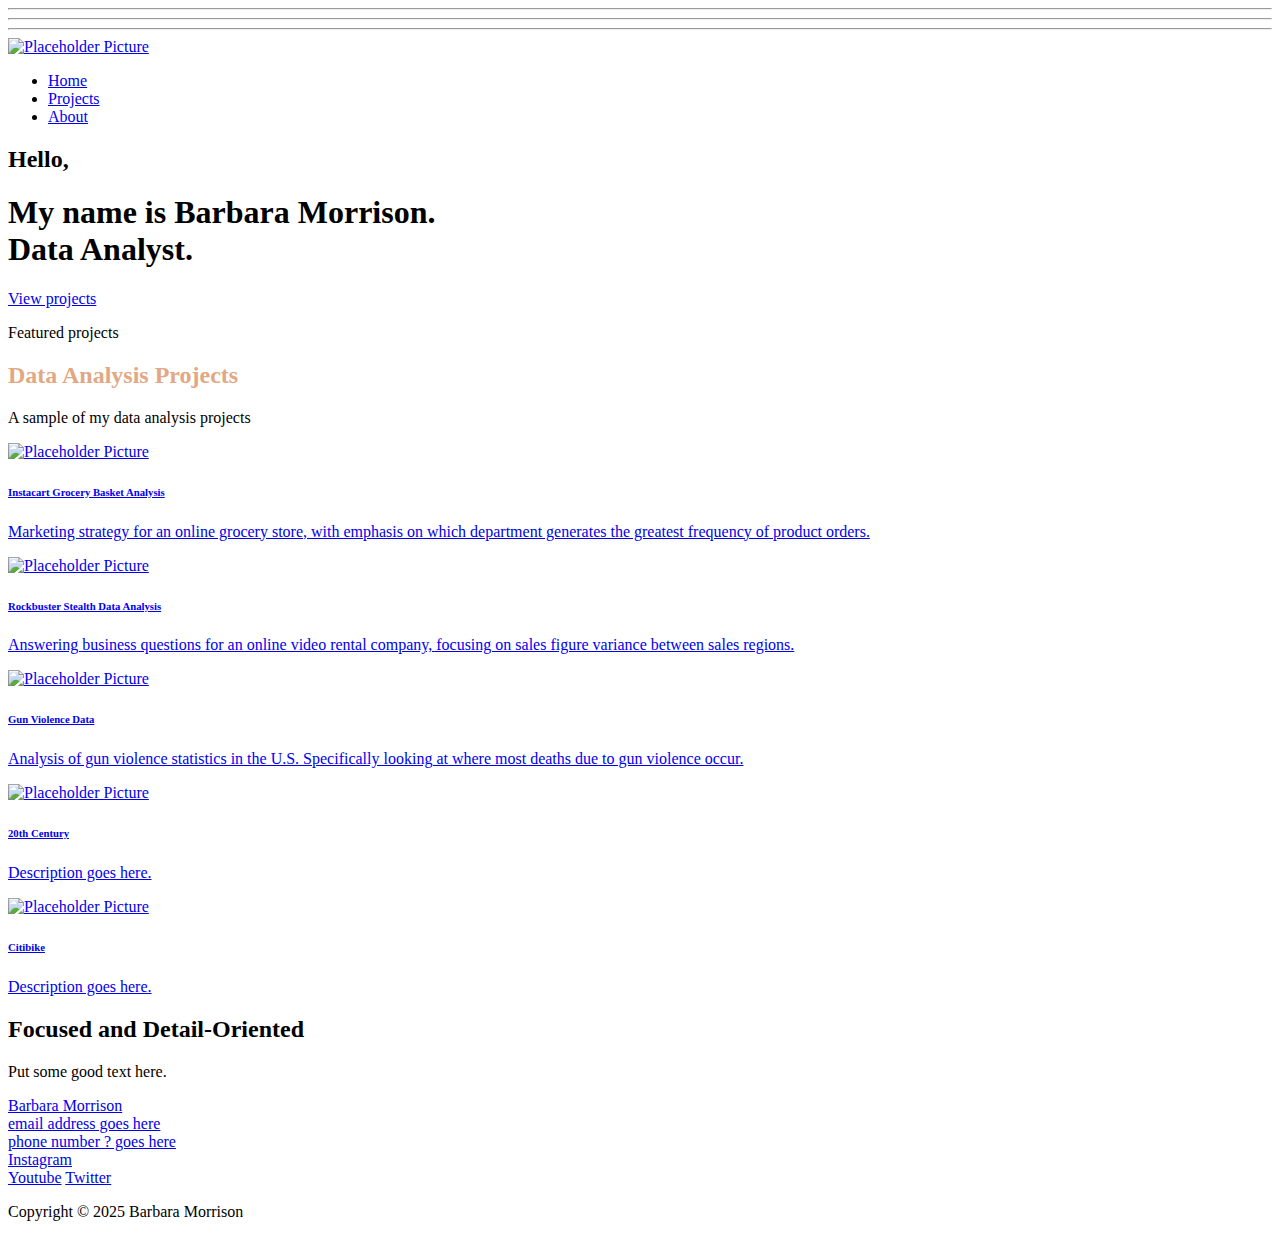
==== index.html @ 6f927fdf "Add files via upload" ====
<!DOCTYPE html>
<html lang="en">

<head>
  <meta charset="utf-8">
  <meta name="viewport" content="width=device-width,initial-scale=1">
  <meta name="generator" content="RSD 5.0.3490">
  <title>Morrison</title>
  <link rel="stylesheet" href="css/foundation.min.css">
  <link rel="stylesheet" href="css/wireframe-theme.min.css">
  <script>document.createElement( "picture" );</script>
  <script class="picturefill" async="async" src="js/picturefill.min.js"></script>
  <link rel="stylesheet" href="css/main.css">
  <link rel="stylesheet" href="https://fonts.googleapis.com/css?family=Archivo:400,500,b%7CMontserrat:100,300,400%7CRoboto:400,500">
</head>

<body class="no-js">
  <div class="container nav-container">
    <div class="container button mobile-menu-toggle" data-toggle="view-menu">
      <div class="rule menu-line">
        <hr>
      </div>
      <div class="rule menu-line">
        <hr>
      </div>
      <div class="rule menu-line">
        <hr>
      </div>
    </div>
    <div class="container menu-wrapper" data-toggler="show-menu" id="view-menu"><a href="index.html" class="responsive-picture nav-logo">
        <picture>
          <img alt="Placeholder Picture" width="93" height="150" src="./images/BM-LOGO.png">
        </picture>
      </a><ul class="list-container menu"><li class="list-item-container nav-wrapper">
          <a class="link-text nav-item" href="index.html" data-toggle="view-menu">Home</a>
        </li><li class="list-item-container nav-wrapper">
          <a class="link-text nav-item" href="index.html#featured-projects" data-toggle="view-menu">Projects</a>
        </li><li class="list-item-container nav-wrapper">
          <a class="link-text nav-item" href="contact.html" data-toggle="view-menu">About</a>
        </li></ul></div>
  </div>
  <div class="container header-container">
    <div class="container heading-left-cont">
      <div class="container heading-section">
        <h2 class="hero-section-text">Hello,<br></h2>
        <h1 class="heading-1-hero-section">My name is Barbara Morrison. <br>Data Analyst.</h1><a class="link-button button scroller smooth-scroll" href="#featured-projects" id="button-link-1"><span class="button-link-text-1 button-link-text-2"></span> View projects<br></a>
      </div>
    </div>
  </div>
  <div class="container surrounding-padding-col-1 featured-projects" id="featured-projects">
    <div class="container six-hundred-centered-cont">
      <p class="paragraph centered light"><span class="uppercase-p-1">Featured projects</span></p>
      <h2 class="centered turquoise">
        <font color="#e2a884">Data Analysis Projects</font>
      </h2>
      <p class="paragraph centered light">A sample of my data analysis projects</p>
    </div>
    <div class="container sample-60-buttons-cont twelve-hundred-centered-cont" data-outofview="true"><a href="instacart-page.html" class="link-container sample-60-advanced-bt">
        <div class="container">
          <div class="responsive-picture sample-60-img">
            <picture>
              <img alt="Placeholder Picture" width="600" height="600" src="./images/Instacart.png">
            </picture>
          </div>
          <h6 class="project-title-box">Instacart Grocery Basket Analysis</h6>
          <p class="paragraph text-card">Marketing strategy for an online grocery store, with emphasis on which department generates the greatest frequency of product orders.</p>
        </div><span class="glyph sample-60-arrow-icon"><i class="coffeecup-icons-arrow-right4"></i></span>
      </a><a href="rockbuster-page.html" class="link-container sample-60-advanced-bt">
        <div class="container">
          <div class="responsive-picture sample-60-img">
            <picture>
              <img alt="Placeholder Picture" width="600" height="600" src="./images/Rockbuster.png">
            </picture>
          </div>
          <h6 class="project-title-box">Rockbuster Stealth Data Analysis</h6>
          <p class="paragraph text-card">Answering business questions for an online video rental company, focusing on sales figure variance between sales regions.</p>
        </div><span class="glyph sample-60-arrow-icon"><i class="coffeecup-icons-arrow-right4"></i></span>
      </a><a href="gunviolence-page.html" class="link-container sample-60-advanced-bt">
        <div class="container">
          <div class="responsive-picture sample-60-img">
            <picture>
              <img alt="Placeholder Picture" width="600" height="600" src="./images/GunViolenceBullets.png">
            </picture>
          </div>
          <h6 class="project-title-box">Gun Violence Data</h6>
          <p class="paragraph text-card">Analysis of gun violence statistics in the U.S. Specifically looking at where most deaths due to gun violence occur.</p>
        </div><span class="glyph sample-60-arrow-icon"><i class="coffeecup-icons-arrow-right4"></i></span>
      </a><a href="20thcentury-page.html" class="link-container sample-60-advanced-bt">
        <div class="container">
          <div class="responsive-picture sample-60-img">
            <picture>
              <img alt="Placeholder Picture" width="600" height="600" src="./images/20thCent.png">
            </picture>
          </div>
          <h6 class="project-title-box">20th Century</h6>
          <p class="paragraph text-card">Description goes here.</p>
        </div><span class="glyph sample-60-arrow-icon"><i class="coffeecup-icons-arrow-right4"></i></span>
      </a><a href="citibike-page.html" class="link-container sample-60-advanced-bt">
        <div class="container">
          <div class="responsive-picture sample-60-img">
            <picture>
              <img alt="Placeholder Picture" width="600" height="600" src="./images/citibike.jpg">
            </picture>
          </div>
          <h6 class="project-title-box">Citibike</h6>
          <p class="paragraph text-card">Description goes here.</p>
        </div><span class="glyph sample-60-arrow-icon"><i class="coffeecup-icons-arrow-right4"></i></span>
      </a></div>
  </div>
  
  <div class="surrounding-padding-col sample-20 container">
    <div class="container six-hundred-centered-cont">
      <h2 class="centered">Focused and Detail-Oriented</h2>
      <p class="paragraph centered">Put some good text here.</p>
    </div>
	
    <div class="container sample-20-content-cont">
    </div>
  </div>
 <!--  <div class="container sample-11 columbus-bike">
    <div class="container sample-11-left-col">
      <div class="container sample-11-content-cont">
        <h2 class="heading-dark-section">It's all about your frame of mind</h2>
        <div class="container sample-11-feature-cont">
          <h4 class="light">The design</h4>
          <p class="paragraph light">Paragraph has been the industry's standard dummy text ever since the 1500s.</p>
        </div>
        <div class="container sample-11-feature-cont">
          <h4 class="light">Columbus steel</h4>
          <p class="paragraph light">When an unknown printer took a galley of type and scrambled it to make a type specimen book. It has survived not only five.</p>
        </div>
        <div class="container sample-11-feature-cont">
          <h4 class="light">Carefully manufactured</h4>
          <p class="paragraph light">Type and scrambled it to make a type specimen book. It has survived not only five centuries, but also the leap.</p>
        </div>
        <div class="container sample-11-feature-cont">
          <h4 class="light">Rock-solid</h4>
          <p class="paragraph light">It has survived not only five centuries, but also the leap into electronic typesetting, remaining essentially unchanged.</p>
        </div>
      </div>
    </div>
  </div> -->
  
  <!-- Footer -->
  <div class="surrounding-padding-col footer-contact-info container">
    <div class="container one-thousand-centered-cont sample-47-content-cont">
      <div class="container footer-contact-info-cont">
        <a class="link-text footer-contact-info" href="#">Barbara Morrison<br></a>
        <a class="link-text footer-contact-info" href="#">email address goes here<br></a>
        <a class="link-text footer-contact-info" href="#">phone number ? goes here</a>
      </div>
      <div class="container footer-contact-info-cont">
        <a class="link-text footer-contact-info" href="#">Instagram<br></a>
        <a class="link-text footer-contact-info" href="#">Youtube</a>
        <a class="link-text footer-contact-info" href="#">Twitter</a>
      </div>
    </div>
  </div>
  <div class="surrounding-padding-col-low footer-copyright container">
    <div class="container one-thousand-centered-cont">
      <p class="paragraph footer-copyright-text">Copyright © 2025 Barbara Morrison</p>
    </div>
  </div>
  <script src="js/jquery.min.js"></script>
  <script src="js/outofview.js"></script>
  <script src="js/what-input.min.js"></script>
  <script src="js/foundation.min.js"></script>
  <script>$(document).foundation();</script>
<!-- SMOOTH SCROLL -->
<script>
$(function() {
  $('a.smooth-scroll[href*="#"]:not([href="#"])').click(function() {
    if (location.pathname.replace(/^\//,'') == this.pathname.replace(/^\//,'') && location.hostname == this.hostname) {
      var target = $(this.hash);
      target = target.length ? target : $('[name=' + this.hash.slice(1) +']');
      if (target.length) {
        $('html,body').animate({
          scrollTop: target.offset().top
        }, 1000);
        return false;
      }
    }
  });
});
</script>
<!-- End of SMOOTH SCROLL -->
</body>

</html>
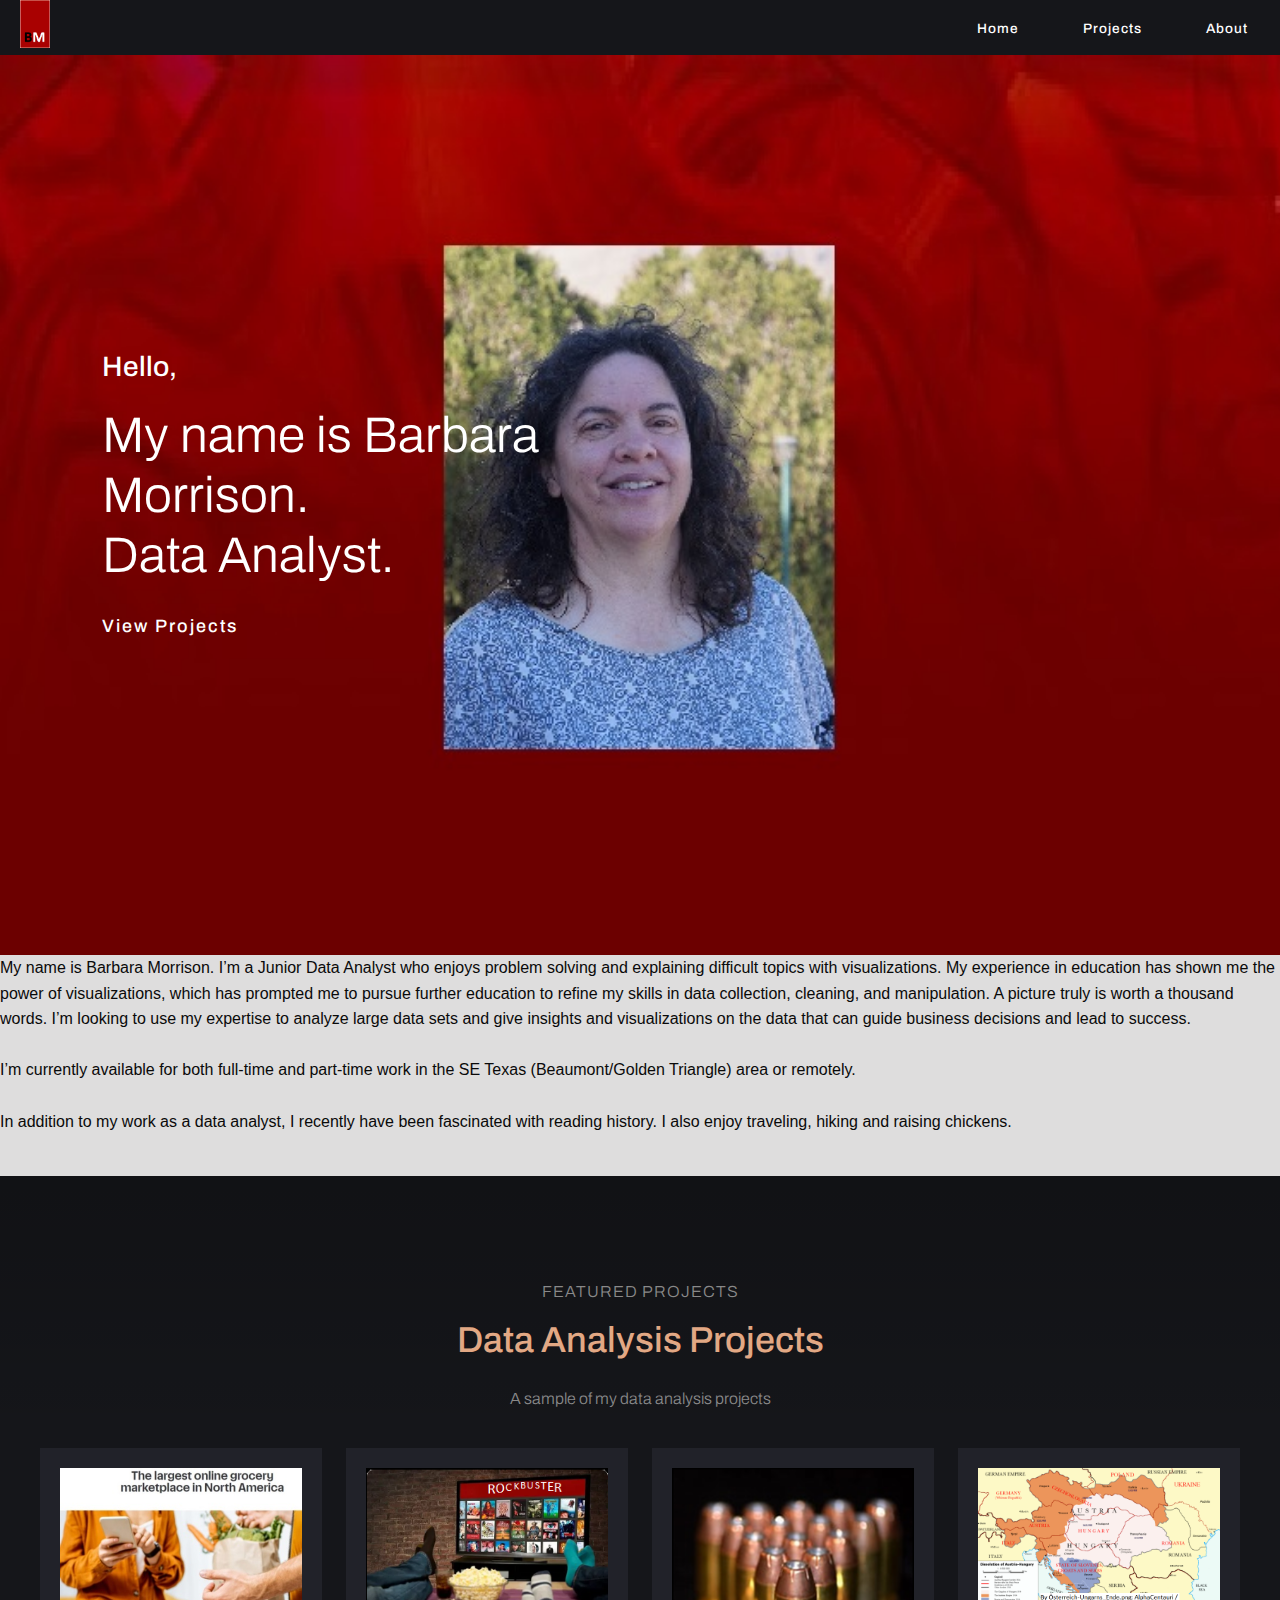
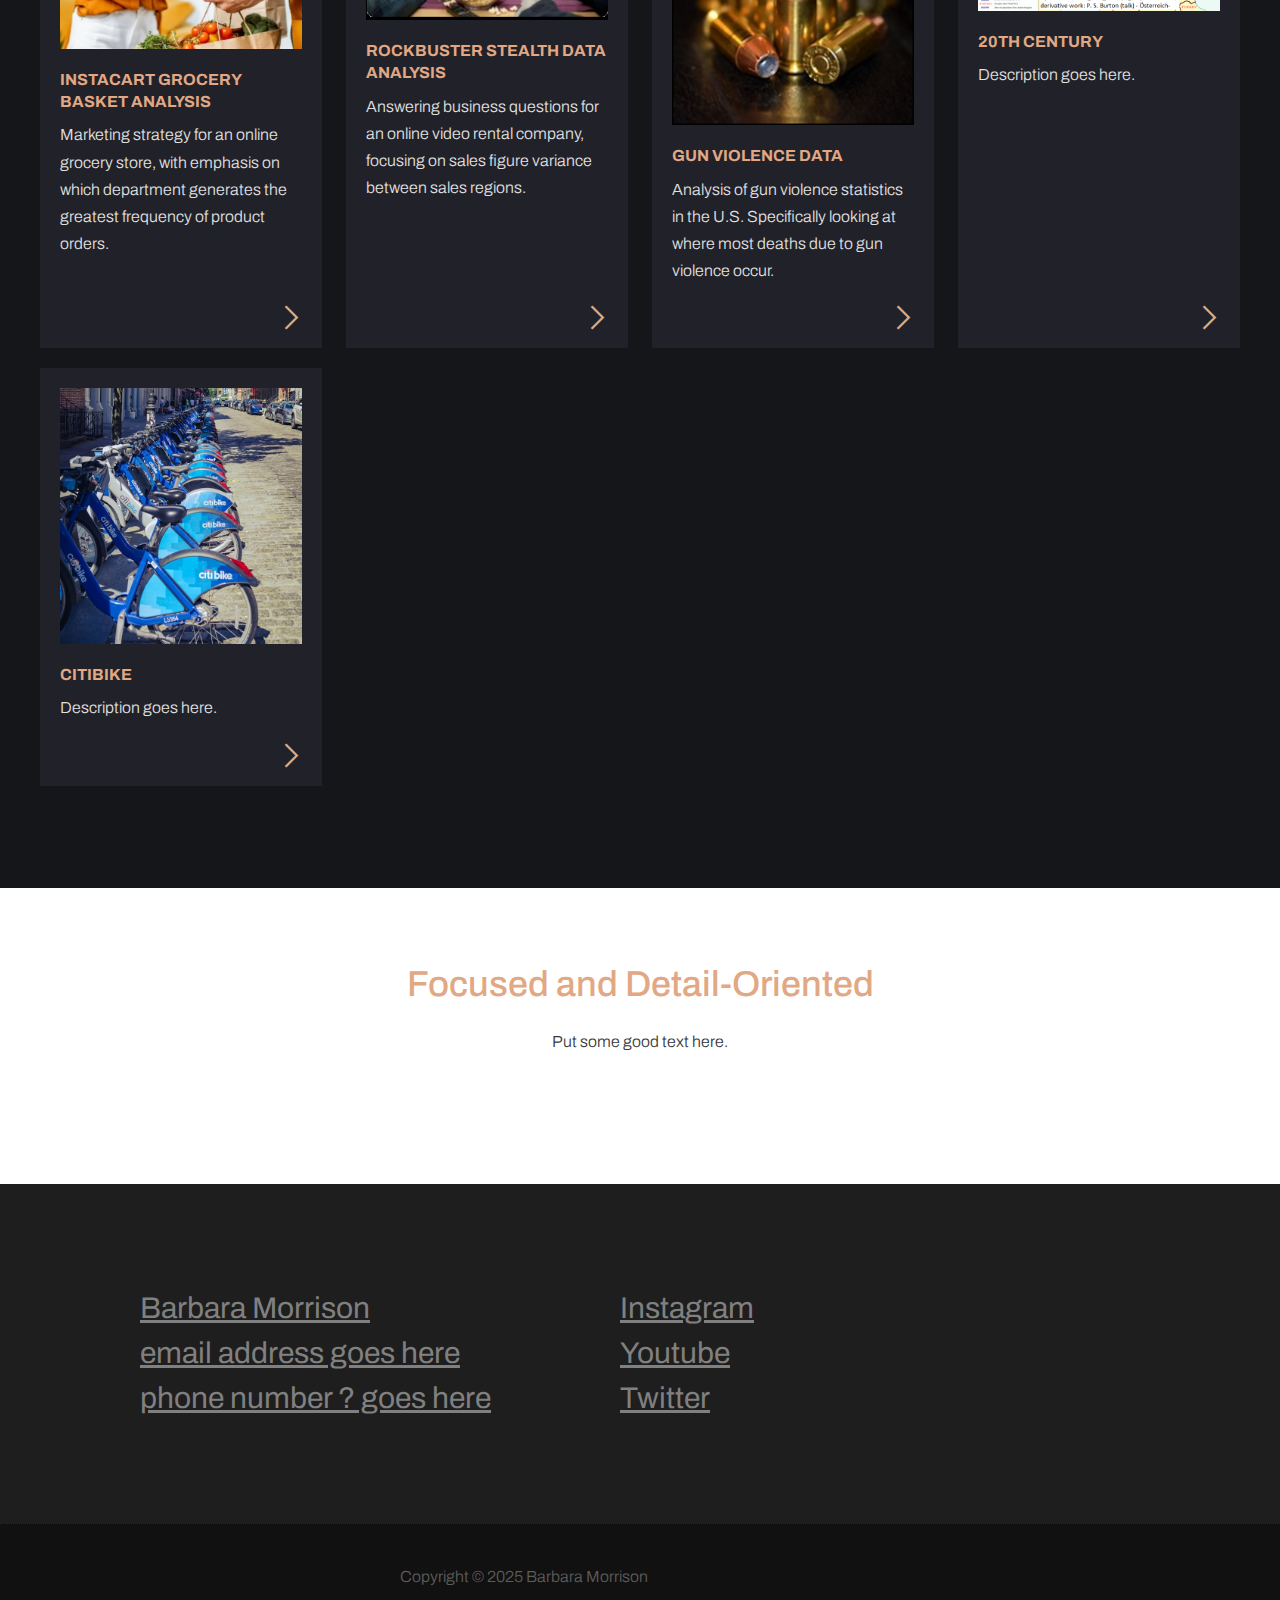
==== commit ddc6973c: "Add files via upload" ====
--- a/index.html
+++ b/index.html
@@ -47,6 +47,16 @@
       </div>
     </div>
   </div>
+  <p><body style="background-color:#DEDDDD;">
+My name is Barbara Morrison. I’m a Junior Data Analyst who enjoys problem solving and explaining difficult topics with visualizations. 
+  My experience in education has shown me the power of visualizations, which has prompted me to pursue further education to refine my skills 
+  in data collection, cleaning, and manipulation. A picture truly is worth a thousand words. I’m looking to use my expertise to analyze large 
+  data sets and give insights and visualizations on the data that can guide business decisions and lead to success.<br><br>
+
+  I’m currently available for both full-time and part-time work in the SE Texas (Beaumont/Golden Triangle) area or remotely. <br><br>
+
+  In addition to my work as a data analyst, I recently have been fascinated with reading history. I also enjoy traveling, hiking and raising chickens.<br><br>
+  </body></p>
   <div class="container surrounding-padding-col-1 featured-projects" id="featured-projects">
     <div class="container six-hundred-centered-cont">
       <p class="paragraph centered light"><span class="uppercase-p-1">Featured projects</span></p>
--- a/css/wireframe-theme.min.css
+++ b/css/wireframe-theme.min.css
@@ -0,0 +1 @@
+blockquote,body,button,dd,div,dl,dt,form,h1,h2,h3,h4,h5,h6,input,li,ol,p,pre,select,td,textarea,th,ul{font-family:'Helvetica Neue',Helvetica,Arial,sans-serif}body{border:none;max-width:none;margin:0 auto;position:relative;min-height:100vh}.row{border:none}.container,.container-fluid,.form-container,.link-container,.subgrid,[class*=callout]{min-width:10px}.link-container,label.label-container{display:block}li.list-item-link{width:auto;max-width:none;min-width:0;min-height:0;background-color:transparent}.responsive-picture{width:100%;overflow:hidden;max-width:200px;display:block}.responsive-picture picture{max-width:none;display:block;line-height:0}.responsive-picture img{width:100%;height:100%}.placeholder-hero{background-color:lightgrey;text-align:left;padding:10px 0 10px 20px}h1.hero-header{color:#464646}p.hero-tagline{color:#646464;font-style:normal;padding:0}.social-media{display:block}.social-media *{font-family:coffeecup-font-icons!important;color:#444;background-color:transparent}.social-media li{display:inline;padding:2px}.social-element{display:inline-block;text-align:center}.social-element a.social-label{text-align:center;font-family:Georgia,Times,'Times New Roman',serif;display:block}a.social-image{background-color:#525252;border-radius:3px;max-width:32px;display:inline-block}a.social-image img{margin:0 auto;display:block;width:100%;height:100%}span.text-element{display:block;line-height:1.2;font-size:.875em}a.glyph,span.glyph{display:block;text-decoration:none}a.glyph i,span.glyph i{line-height:1}.image-for-button{height:auto;overflow:hidden;width:100%;max-width:24px;display:inline-block;vertical-align:inherit}.image-for-button picture{max-width:none;height:auto;display:block;line-height:0}.image-for-button img{width:100%;height:100%}button.button-glyph,button.button-image{font-family:'Helvetica Neue',Helvetica,Arial,sans-serif}a.glyph-for-button,span.glyph-for-button{font-size:22px;text-decoration:none}a.glyph-for-button i,span.glyph-for-button i{line-height:1}a[class*=link-button] .image-for-button{vertical-align:middle}button[data-coffeebuilder-button][data-disabled]{opacity:.25;cursor:not-allowed}.responsive-video{position:relative;padding-bottom:56.25%;height:0;overflow:hidden;max-width:100%}.responsive-video.square{padding-bottom:120%;max-width:initial}.responsive-video embed,.responsive-video iframe,.responsive-video object{position:absolute;top:0;left:0;width:100%;height:100%}video{width:50%;background-color:#000}audio{display:inline-block;-webkit-box-sizing:border-box;box-sizing:border-box;background-color:transparent;padding:0 20px 30px;height:95px;width:50%;margin:10px}a{-webkit-transition-delay:0s;transition-delay:0s;-webkit-transition-timing-function:ease;transition-timing-function:ease;-webkit-transition-duration:0s;transition-duration:0s;-webkit-transition-property:all;transition-property:all}a.link-image-1-1,a.link-image-1-2,a.link-image-2-1,a.link-image-3-2,a.link-image-4-3{display:block;max-width:200px}a.link-image-1-1 img,a.link-image-1-2 img,a.link-image-2-1 img,a.link-image-3-2 img,a.link-image-4-3 img{max-width:200px;width:100%;height:100%}.rule{padding:5px 0;width:100%;margin:7px 0}.rule hr{margin:0;padding:0;border:none;border-top:1px solid #ddd;width:100%;max-width:none}code{font-family:Consolas,monaco,monospace}form.paypal-button,form.paypal-image{display:inline-block;padding:0;overflow:hidden}form.paypal-button button{padding:.85em 1em;color:inherit;cursor:inherit;display:block;margin:0;width:100%;height:100%}form.paypal-image input[type=image]{width:100%;margin:0}.bg-full-screen-container{position:fixed;top:0;right:0;bottom:0;left:0;z-index:-100;overflow:hidden}video.full-screen-video{position:absolute;top:0;right:0;bottom:0;left:0;z-index:-100;width:100%;height:100%;background-color:transparent;object-fit:cover}.bg-content-size-container{position:relative;display:block;overflow:hidden;margin:0;min-height:100px;width:100%}video.content-size-video{position:absolute;top:0;right:0;bottom:0;left:0;z-index:-1;width:100%;height:100%;background-color:transparent;object-fit:cover}.button.dropdown{border-top-style:none;border-top-color:inherit}.button.dropdown::after{border-color:transparent;border-top-color:inherit}.button.dropdown.hollow.alert::after,.button.dropdown.hollow.primary::after,.button.dropdown.hollow.secondary::after,.button.dropdown.hollow.success::after,.button.dropdown.hollow.warning::after,.button.dropdown.hollow::after{border-top-color:inherit}.accordion-menu .is-accordion-submenu-parent:not(.has-submenu-toggle)>a::after,.submenu-toggle::after{border-color:transparent;border-top-color:inherit}.drilldown .is-drilldown-submenu-parent>a::after,.drilldown.align-left .is-drilldown-submenu-parent>a::after{border-color:transparent;border-left-color:inherit}.drilldown .js-drilldown-back>a::before,.drilldown.align-right .is-drilldown-submenu-parent>a::after{border-color:transparent;border-right-color:inherit}.dropdown.menu>li.is-dropdown-submenu-parent>a::after{border-color:transparent;border-top-color:inherit}.dropdown.menu.vertical>li.opens-left>a::after{border-color:transparent;border-right-color:inherit}.dropdown.menu.vertical>li.opens-right>a::after{border-color:transparent;border-left-color:inherit}.dropdown.menu.medium-horizontal>li.is-dropdown-submenu-parent>a::after{border-color:transparent;border-top-color:inherit}.dropdown.menu.medium-vertical>li.opens-left>a::after{border-color:transparent;border-right-color:inherit}.dropdown.menu.medium-vertical>li.opens-right>a::after{border-color:transparent;border-left-color:inherit}.dropdown.menu.large-horizontal>li.is-dropdown-submenu-parent>a::after{border-color:transparent;border-top-color:inherit}.dropdown.menu.large-vertical>li.opens-left>a::after{border-color:transparent;border-right-color:inherit}.dropdown.menu.large-vertical>li.opens-right>a::after{border-color:transparent;border-left-color:inherit}.is-dropdown-submenu .is-dropdown-submenu-parent.opens-left>a::after{border-color:transparent;border-right-color:inherit}.is-dropdown-submenu .is-dropdown-submenu-parent.opens-right>a::after{border-color:transparent;border-left-color:inherit}.tooltip.bottom::before{border-color:transparent;border-bottom-color:inherit}.tooltip.top::before{border-color:transparent;border-top-color:inherit}.tooltip.left::before{border-color:transparent;border-left-color:inherit}.tooltip.right::before{border-color:transparent;border-right-color:inherit}textarea{resize:none}input[type=range]{display:block;width:100%;margin:0 0 1rem;height:2.4375rem}.label-container span.text-element{display:inline-block;font-size:1em}.container.sd-four-cols,.container.sd-three-cols,.container.sd-two-cols{display:grid;max-width:75rem;padding-right:.625rem;padding-left:.625rem;margin-right:auto;margin-left:auto}@media screen and (min-width:40rem){.container.sd-four-cols,.container.sd-three-cols,.container.sd-two-cols{padding-right:.9375rem;padding-left:.9375rem;grid-column-gap:1.875rem}.container.sd-two-cols{grid-template-columns:1fr 1fr}.container.sd-three-cols{grid-template-columns:1fr 1fr 1fr}.container.sd-four-cols{grid-template-columns:1fr 1fr;grid-template-rows:auto auto}}@media screen and (min-width:64rem){.container.sd-four-cols{grid-template-columns:1fr 1fr 1fr 1fr}}--- a/css/main.css
+++ b/css/main.css
@@ -0,0 +1,1920 @@
+/* Text Elements */
+
+h1.title-project-page {
+  width: 80vw;
+  box-shadow: none;
+  color: #fff;
+  text-align: center;
+  text-transform: uppercase;
+  letter-spacing: 12px;
+  font-weight: 900;
+  font-size: 20px;
+  font-family: 'Archivo', sans-serif;
+
+  mix-blend-mode: normal;
+}
+
+h1 {
+  margin-bottom: 1rem;
+  color: #0067ff;
+  font-weight: 300;
+  font-size: 22px;
+  font-family: 'Montserrat', sans-serif;
+  line-height: 1.2;
+}
+
+h1.heading-1-hero-section {
+  color: #fff;
+  font-size: 32px;
+  font-family: 'Archivo', sans-serif;
+}
+
+h2 {
+  margin-bottom: 1.5rem;
+  margin-left: 0;
+  color: #fff;
+  font-weight: 500;
+  font-size: 28px;
+  font-family: 'Archivo', sans-serif;
+  line-height: 1.1;
+}
+
+h2.centered {
+  color: #e2a884;
+  text-align: center;
+}
+
+h2.turquoise {
+  color: #50b1a9;
+}
+
+h2.centered.turquoise {
+  color: #50b1a9;
+}
+
+h2.hero-section-text {
+  max-width: 0;
+  color: #fff;
+  text-transform: capitalize;
+  font-size: 28px;
+}
+
+h2 font.heading-text-1 {
+  color: #35a884;
+}
+
+h2.heading-dark-section {
+  margin-bottom: 40px;
+  width: 100%;
+  color: #fff;
+}
+
+h4 {
+  color: #404040;
+  font-weight: 300;
+  font-size: 18px;
+  font-family: 'Archivo', sans-serif;
+  line-height: 1.25;
+}
+
+h4.light {
+  color: #aecfea;
+}
+
+h6.project-title-box {
+  color: #e2a884;
+  text-transform: uppercase;
+  font-weight: 700;
+  font-family: 'Archivo', sans-serif;
+}
+
+h6 span.heading-text-2 {
+  color: #35a884;
+}
+
+h6 span.heading-text-3 {
+  color: #35a884;
+}
+
+h6 span.heading-text-4 {
+  color: #35a884;
+}
+
+h6 span.heading-text-5 {
+  color: #35a884;
+}
+
+h6 {
+  font-family: 'Montserrat', sans-serif;
+}
+
+p.paragraph {
+  margin-right: auto;
+  margin-bottom: 1rem;
+  margin-left: auto;
+  max-width: 800px;
+  color: #e1e1e1;
+  text-align: center;
+  font-weight: 300;
+  font-size: 14px;
+  font-family: 'Archivo', sans-serif;
+  line-height: 1.7;
+}
+
+p.paragraph.centered {
+  color: #383838;
+  text-align: center;
+}
+
+p.paragraph span.uppercase-p {
+  text-transform: uppercase;
+  letter-spacing: .0625rem;
+}
+
+p.paragraph.light {
+  color: #898989;
+  text-align: left;
+}
+
+p.paragraph span.uppercase-p-1 {
+  text-transform: uppercase;
+  letter-spacing: .0625rem;
+}
+
+p.paragraph.centered.light {
+  color: #898989;
+  text-align: center;
+}
+
+p.paragraph.footer-copyright-text {
+  margin-top: 5px;
+  margin-bottom: 5px;
+  width: 100%;
+  color: #5d5d5d;
+}
+
+p.paragraph.text-card {
+  margin-bottom: 18px;
+  width: 100%;
+  text-align: left;
+}
+
+p.paragraph.text-awards {
+  margin-bottom: 0;
+  color: #383838;
+  text-align: center;
+}
+
+p.paragraph.paragraph-1 {
+  color: #bebebe;
+}
+
+p.paragraph.contact-paragraph {
+  color: #bebebe;
+}
+
+blockquote {
+  border-left-width: 0;
+  border-left-style: none;
+  color: #404040;
+  font-family: 'Roboto', Arial, 'Helvetica Neue', Helvetica, sans-serif;
+}
+
+blockquote.contact-large-quote-text {
+  padding-top: 0;
+  padding-right: 0;
+  padding-left: 0;
+  color: #404040;
+  text-indent: -15px;
+  text-transform: uppercase;
+  font-size: 30px;
+  font-family: 'Anton', sans-serif;
+  line-height: 1;
+}
+
+blockquote.contact-large-quote-text.light {
+  max-width: 600px;
+  color: #fff;
+  text-indent: -14px;
+  text-transform: capitalize;
+  font-family: 'Archivo', sans-serif;
+  line-height: 1.2;
+}
+
+a.link-text {
+  color: #e1e1e1;
+  text-decoration: underline;
+  font-size: 22px;
+  font-family: 'Archivo', sans-serif;
+}
+
+a.link-text.footer-contact-info {
+  color: #808080;
+  font-size: 18px;
+  line-height: 1.5;
+  -webkit-transition-duration: .15s;
+     -moz-transition-duration: .15s;
+       -o-transition-duration: .15s;
+          transition-duration: .15s;
+  -webkit-transition-property: color;
+     -moz-transition-property: color;
+       -o-transition-property: color;
+          transition-property: color;
+}
+
+a.link-text.nav-item {
+  display: block;
+  margin-right: 0;
+  margin-left: 0;
+  padding: 1.5rem .636364rem 1.3rem .6363636363636364rem;
+  color: #fff;
+  text-align: center;
+  text-decoration: none;
+  text-transform: capitalize;
+  letter-spacing: 1px;
+  font-weight: 500;
+  font-size: 18px;
+  font-family: 'Archivo', sans-serif;
+  -webkit-transition-delay: .05s;
+     -moz-transition-delay: .05s;
+       -o-transition-delay: .05s;
+          transition-delay: .05s;
+  -webkit-transition-timing-function: ease-in-out;
+     -moz-transition-timing-function: ease-in-out;
+       -o-transition-timing-function: ease-in-out;
+          transition-timing-function: ease-in-out;
+  -webkit-transition-duration: .3s;
+     -moz-transition-duration: .3s;
+       -o-transition-duration: .3s;
+          transition-duration: .3s;
+  -webkit-transition-property: all;
+     -moz-transition-property: all;
+       -o-transition-property: all;
+          transition-property: all;
+}
+
+a.link-text.link-previous-next-project {
+  color: #fff;
+  text-decoration: none;
+  text-transform: uppercase;
+  letter-spacing: 1px;
+  font-weight: 500;
+  font-size: 20px;
+}
+
+a.link-text.footer-contact-info:hover {
+  color: #ababab;
+  -webkit-transition-duration: .15s;
+     -moz-transition-duration: .15s;
+       -o-transition-duration: .15s;
+          transition-duration: .15s;
+  -webkit-transition-property: color;
+     -moz-transition-property: color;
+       -o-transition-property: color;
+          transition-property: color;
+}
+
+/* Interaction Elements */
+
+a.link-button.button {
+  margin-right: 10px;
+  margin-bottom: 10px;
+  padding-right: 1.7em;
+  padding-left: 1.7em;
+  border-color: rgba(60, 60, 60, .25);
+  background-color: transparent;
+  color: #3c3c3c;
+  text-transform: uppercase;
+  font-weight: 500;
+  font-family: 'Roboto', Arial, 'Helvetica Neue', Helvetica, sans-serif;
+}
+
+a.link-button {
+  padding: 12px 20px;
+  border-color: #0067ff;
+  border-radius: 0;
+  background-color: transparent;
+  letter-spacing: 2px;
+  font-size: 13px;
+  font-family: 'Montserrat', sans-serif;
+}
+
+a.link-button.button.newsletter-bt {
+  margin-right: 0;
+  margin-bottom: 0;
+}
+
+a.link-button.button.scroller.smooth-scroll {
+  border-width: 0;
+  color: #fff;
+  text-transform: capitalize;
+  font-family: 'Archivo', sans-serif;
+}
+
+a.link-button span.button-link-text-1 {
+  font-size: 1rem;
+}
+
+a.link-button span.button-link-text-2 {
+  font-size: .9375rem;
+}
+
+a.link-button span.button-link-text-1.button-link-text-2 {
+  font-weight: 100;
+  font-size: 1.375rem;
+}
+
+a.link-button#button-link-1 {
+  padding-right: 1.7em;
+  padding-left: 0;
+}
+
+a.link-button.button.scroller.smooth-scroll:hover {
+  color: #e2a884;
+  -webkit-transition-delay: 0s, 0s, 0s;
+     -moz-transition-delay: 0s, 0s, 0s;
+       -o-transition-delay: 0s, 0s, 0s;
+          transition-delay: 0s, 0s, 0s;
+  -webkit-transition-timing-function: ease-out, ease-out, ease;
+     -moz-transition-timing-function: ease-out, ease-out, ease;
+       -o-transition-timing-function: ease-out, ease-out, ease;
+          transition-timing-function: ease-out, ease-out, ease;
+  -webkit-transition-duration: 0s, .3s, 1s;
+     -moz-transition-duration: 0s, .3s, 1s;
+       -o-transition-duration: 0s, .3s, 1s;
+          transition-duration: 0s, .3s, 1s;
+  -webkit-transition-property: background-color, color, all;
+     -moz-transition-property: background-color, color, all;
+       -o-transition-property: background-color, color, all;
+          transition-property: background-color, color, all;
+  -webkit-transform: translateY(5px) translateZ(-1px) perspective(0px);
+     -moz-transform: translateY(5px) translateZ(-1px) perspective(0px);
+          transform: translateY(5px) translateZ(-1px) perspective(0px);
+}
+
+input[type=text] {
+  margin-bottom: 0;
+  padding-top: 1.2rem;
+  padding-bottom: 1.2rem;
+  color: #3c3c3c;
+  font-size: 14px;
+  font-family: 'Roboto', Arial, 'Helvetica Neue', Helvetica, sans-serif;
+}
+
+select.select {
+  color: #3c3c3c;
+  font-size: 14px;
+  font-family: 'Roboto', Arial, 'Helvetica Neue', Helvetica, sans-serif;
+}
+
+textarea {
+  height: 10rem;
+  color: #3c3c3c;
+  font-size: 14px;
+  font-family: 'Roboto', Arial, 'Helvetica Neue', Helvetica, sans-serif;
+}
+
+label.label {
+  margin-top: 20px;
+  margin-bottom: 10px;
+  padding: 0;
+  background-color: transparent;
+  color: #3c3c3c;
+  font-size: 14px;
+  font-family: 'Roboto', Arial, 'Helvetica Neue', Helvetica, sans-serif;
+}
+
+/* Layout Elements */
+
+body.project-body {
+  display: block;
+  background-color: #e1e1e1;
+}
+
+.container.one-thousand-centered-cont {
+  margin-right: auto;
+  margin-left: auto;
+  max-width: 1000px;
+}
+
+.container.six-hundred-centered-cont {
+  -webkit-flex-direction: column;
+      -ms-flex-direction: column;
+          flex-direction: column;
+  -ms-flex-align: center;
+  margin-right: auto;
+  margin-left: auto;
+  max-width: 600px;
+
+  -webkit-box-orient: vertical;
+  -webkit-box-direction: normal;
+     -moz-box-orient: vertical;
+     -moz-box-direction: normal;
+  -webkit-box-align: center;
+  -webkit-align-items: center;
+     -moz-box-align: center;
+          align-items: center;
+}
+
+.container.surrounding-padding-col {
+  -ms-flex-pack: center;
+  padding: 10vw 40px;
+  background-color: #f2f2f2;
+
+  -webkit-flex-wrap: wrap;
+      -ms-flex-wrap: wrap;
+          flex-wrap: wrap;
+  -webkit-box-pack: center;
+  -webkit-justify-content: center;
+     -moz-box-pack: center;
+          justify-content: center;
+}
+
+.container.sample-11-content-cont {
+  display: -webkit-box;
+  display: -webkit-flex;
+  display:    -moz-box;
+  display: -ms-flexbox;
+  display:         flex;
+  margin-right: 40px;
+  margin-left: 40px;
+  max-width: none;
+
+  -webkit-flex-wrap: wrap;
+      -ms-flex-wrap: wrap;
+          flex-wrap: wrap;
+}
+
+.container.sample-11-feature-cont {
+  margin-right: 0;
+  margin-bottom: 4%;
+  width: 100%;
+}
+
+.container.sample-20-content-cont {
+  display: -webkit-box;
+  display: -webkit-flex;
+  display:    -moz-box;
+  display: -ms-flexbox;
+  display:         flex;
+  -webkit-flex-direction: column;
+      -ms-flex-direction: column;
+          flex-direction: column;
+  -ms-flex-align: center;
+  margin-top: 4vw;
+  margin-bottom: 0vw;
+
+  -webkit-box-orient: vertical;
+  -webkit-box-direction: normal;
+     -moz-box-orient: vertical;
+     -moz-box-direction: normal;
+  -webkit-box-align: center;
+  -webkit-align-items: center;
+     -moz-box-align: center;
+          align-items: center;
+  -webkit-flex-wrap: wrap;
+      -ms-flex-wrap: wrap;
+          flex-wrap: wrap;
+}
+
+.container.sample-20-1of3-cont {
+  margin-bottom: 30px;
+  padding-right: 30px;
+  padding-bottom: 22px;
+  padding-left: 30px;
+  max-width: none;
+  width: 100%;
+  box-shadow: #d2d2d2 0 1px 0 0;
+}
+
+.container.last.sample-20-1of3-cont {
+  box-shadow: transparent 0 1px 0 0;
+}
+
+.container.twelve-hundred-centered-cont {
+  margin-right: auto;
+  margin-left: auto;
+  max-width: 1200px;
+}
+
+.container.one-thousand-centered-cont.sample-47-content-cont {
+  display: -webkit-box;
+  display: -webkit-flex;
+  display:    -moz-box;
+  display: -ms-flexbox;
+  display:         flex;
+  -webkit-flex-direction: row;
+      -ms-flex-direction: row;
+          flex-direction: row;
+
+  -webkit-box-orient: horizontal;
+  -webkit-box-direction: normal;
+     -moz-box-orient: horizontal;
+     -moz-box-direction: normal;
+  -webkit-flex-wrap: wrap;
+      -ms-flex-wrap: wrap;
+          flex-wrap: wrap;
+}
+
+.container.surrounding-padding-col-low {
+  -ms-flex-pack: center;
+  padding: 7vw 40px;
+
+  -webkit-flex-wrap: wrap;
+      -ms-flex-wrap: wrap;
+          flex-wrap: wrap;
+  -webkit-box-pack: center;
+  -webkit-justify-content: center;
+     -moz-box-pack: center;
+          justify-content: center;
+}
+
+.container.heading-section {
+  display: block;
+  float: none;
+  clear: none;
+  margin: 5vw 20px;
+  max-width: none;
+}
+
+.container.sample-11-left-col {
+  display: -webkit-box;
+  display: -webkit-flex;
+  display:    -moz-box;
+  display: -ms-flexbox;
+  display:         flex;
+  -webkit-flex-direction: column;
+      -ms-flex-direction: column;
+          flex-direction: column;
+  -ms-flex-pack: center;
+  -ms-flex-align: center;
+  width: 100%;
+  -webkit-filter: invert(.58);
+          filter: invert(.58);
+
+  -webkit-box-pack: center;
+  -webkit-justify-content: center;
+     -moz-box-pack: center;
+          justify-content: center;
+  -webkit-box-orient: vertical;
+  -webkit-box-direction: normal;
+     -moz-box-orient: vertical;
+     -moz-box-direction: normal;
+  -webkit-box-align: center;
+  -webkit-align-items: center;
+     -moz-box-align: center;
+          align-items: center;
+}
+
+.container.surrounding-padding-col-1 {
+  -ms-flex-pack: center;
+  padding: 10vw 40px;
+  background-color: #15161a;
+  background-image: -webkit-linear-gradient(top, rgba(0, 0, 0, .2) 0%, rgba(0, 0, 0, 0) 20%);
+  background-image:    -moz-linear-gradient(top, rgba(0, 0, 0, .2) 0%, rgba(0, 0, 0, 0) 20%);
+  background-image:      -o-linear-gradient(top, rgba(0, 0, 0, .2) 0%, rgba(0, 0, 0, 0) 20%);
+  background-image:         linear-gradient(180deg, rgba(0, 0, 0, .2) 0%, rgba(0, 0, 0, 0) 20%);
+  background-attachment: scroll;
+  background-position: left top;
+  background-clip: border-box;
+  background-origin: padding-box;
+  background-size: auto auto;
+  background-repeat: no-repeat;
+
+  -webkit-flex-wrap: wrap;
+      -ms-flex-wrap: wrap;
+          flex-wrap: wrap;
+  -webkit-box-pack: center;
+  -webkit-justify-content: center;
+     -moz-box-pack: center;
+          justify-content: center;
+  background-blend-mode: normal;
+}
+
+.container.sample-60-buttons-cont.twelve-hundred-centered-cont {
+  display: -webkit-box;
+  display: -webkit-flex;
+  display:    -moz-box;
+  display: -ms-flexbox;
+  display:         flex;
+  -ms-flex-pack: justify;
+
+  -webkit-flex-wrap: wrap;
+      -ms-flex-wrap: wrap;
+          flex-wrap: wrap;
+  -webkit-box-pack: justify;
+  -webkit-justify-content: space-between;
+     -moz-box-pack: justify;
+          justify-content: space-between;
+}
+
+.container.surrounding-padding-col.turquoise-breaker {
+  display: -webkit-box;
+  display: -webkit-flex;
+  display:    -moz-box;
+  display: -ms-flexbox;
+  display:         flex;
+  -ms-flex-align: center;
+  min-height: 40vh;
+  background-color: #15161a;
+  background-image: -webkit-linear-gradient(right, rgba(21, 22, 26, .66) 0%, rgba(29, 30, 33, 0) 30%), -webkit-linear-gradient(left, rgba(21, 22, 26, .66) 0%, rgba(29, 30, 33, 0) 30%), url('../images/gif-2.gif');
+  background-image:    -moz-linear-gradient(right, rgba(21, 22, 26, .66) 0%, rgba(29, 30, 33, 0) 30%), -moz-linear-gradient(left, rgba(21, 22, 26, .66) 0%, rgba(29, 30, 33, 0) 30%), url('../images/gif-2.gif');
+  background-image:      -o-linear-gradient(right, rgba(21, 22, 26, .66) 0%, rgba(29, 30, 33, 0) 30%), -o-linear-gradient(left, rgba(21, 22, 26, .66) 0%, rgba(29, 30, 33, 0) 30%), url('../images/gif-2.gif');
+  background-image:         linear-gradient(-90deg, rgba(21, 22, 26, .66) 0%, rgba(29, 30, 33, 0) 30%), linear-gradient(90deg, rgba(21, 22, 26, .66) 0%, rgba(29, 30, 33, 0) 30%), url('../images/gif-2.gif');
+  background-attachment: scroll, scroll, scroll;
+  background-position: left top, left top, center center;
+  background-clip: border-box, border-box, border-box;
+  background-origin: padding-box, padding-box, padding-box;
+  background-size: auto auto, auto auto, cover;
+  background-repeat: no-repeat, no-repeat, no-repeat;
+
+  background-blend-mode: multiply, multiply, overlay;
+  -webkit-box-align: center;
+  -webkit-align-items: center;
+     -moz-box-align: center;
+          align-items: center;
+}
+
+.container.newsletter-form-content-cont.one-thousand-centered-cont {
+  display: -webkit-box;
+  display: -webkit-flex;
+  display:    -moz-box;
+  display: -ms-flexbox;
+  display:         flex;
+}
+
+.container.surrounding-padding-col-low.turquoise-breaker {
+  background-color: #e2a884;
+}
+
+.container.footer-copyright.surrounding-padding-col-low {
+  background-color: #111;
+}
+
+.container.footer-contact-info.surrounding-padding-col {
+  background-color: #1e1e1e;
+}
+
+.container.footer-contact-info-cont {
+  display: -webkit-box;
+  display: -webkit-flex;
+  display:    -moz-box;
+  display: -ms-flexbox;
+  display:         flex;
+  -webkit-flex-direction: column;
+      -ms-flex-direction: column;
+          flex-direction: column;
+  margin-bottom: 20px;
+  padding-right: 20px;
+  width: 100%;
+
+  -webkit-box-orient: vertical;
+  -webkit-box-direction: normal;
+     -moz-box-orient: vertical;
+     -moz-box-direction: normal;
+}
+
+.container.heading-left-cont {
+  display: grid;
+  -webkit-flex-direction: column;
+      -ms-flex-direction: column;
+          flex-direction: column;
+  -ms-flex-pack: center;
+  -ms-flex-align: center;
+  width: 100%;
+
+  -webkit-box-pack: center;
+  -webkit-justify-content: center;
+     -moz-box-pack: center;
+          justify-content: center;
+  -webkit-box-orient: vertical;
+  -webkit-box-direction: normal;
+     -moz-box-orient: vertical;
+     -moz-box-direction: normal;
+  -webkit-box-align: center;
+  -webkit-align-items: center;
+     -moz-box-align: center;
+          align-items: center;
+  grid-template-columns: none;
+  grid-template-rows: none;
+}
+
+.container.contact-large-quote.surrounding-padding-col {
+  display: -webkit-box;
+  display: -webkit-flex;
+  display:    -moz-box;
+  display: -ms-flexbox;
+  display:         flex;
+  -ms-flex-align: center;
+  min-height: 100vh;
+  background-color: #15161a;
+  background-image: url('../images/gif-2.gif');
+  background-attachment: fixed;
+  background-position: right center;
+  background-clip: border-box;
+  background-origin: padding-box;
+  background-size: cover;
+  background-repeat: no-repeat;
+
+  background-blend-mode: overlay;
+  -webkit-box-align: center;
+  -webkit-align-items: center;
+     -moz-box-align: center;
+          align-items: center;
+}
+
+.container.team-lets-talk-cont {
+  margin-bottom: 20px;
+  width: 100%;
+}
+
+.container.headquarters-cont.one-thousand-centered-cont {
+  display: -webkit-box;
+  display: -webkit-flex;
+  display:    -moz-box;
+  display: -ms-flexbox;
+  display:         flex;
+  -webkit-flex-direction: row;
+      -ms-flex-direction: row;
+          flex-direction: row;
+
+  -webkit-flex-wrap: wrap;
+      -ms-flex-wrap: wrap;
+          flex-wrap: wrap;
+  -webkit-box-orient: horizontal;
+  -webkit-box-direction: normal;
+     -moz-box-orient: horizontal;
+     -moz-box-direction: normal;
+}
+
+.container.headquarters-text-cont {
+  width: 100%;
+}
+
+.container.headquarters-gallery-cont {
+  display: -webkit-box;
+  display: -webkit-flex;
+  display:    -moz-box;
+  display: -ms-flexbox;
+  display:         flex;
+  -ms-flex-pack: justify;
+  width: 100%;
+
+  -webkit-flex-wrap: wrap;
+      -ms-flex-wrap: wrap;
+          flex-wrap: wrap;
+  -webkit-box-pack: justify;
+  -webkit-justify-content: space-between;
+     -moz-box-pack: justify;
+          justify-content: space-between;
+}
+
+.container.team-social-content-cont {
+  display: -webkit-box;
+  display: -webkit-flex;
+  display:    -moz-box;
+  display: -ms-flexbox;
+  display:         flex;
+  -ms-flex-pack: end;
+
+  -webkit-flex-wrap: wrap;
+      -ms-flex-wrap: wrap;
+          flex-wrap: wrap;
+  -webkit-box-pack: end;
+  -webkit-justify-content: flex-end;
+     -moz-box-pack: end;
+          justify-content: flex-end;
+}
+
+.container.contact-large-quote-cont.six-hundred-centered-cont {
+  -ms-flex-align: start;
+  margin-right: auto;
+  margin-left: 0vw;
+
+  -webkit-box-align: start;
+  -webkit-align-items: flex-start;
+     -moz-box-align: start;
+          align-items: flex-start;
+}
+
+.container.mobile-menu-toggle {
+  margin-bottom: 0;
+  background-color: rgba(37, 37, 37, .7);
+}
+
+.container.menu-wrapper {
+  position: fixed;
+  top: 60px;
+  right: 0;
+  bottom: 0;
+  left: 0;
+  z-index: 10;
+  display: none;
+  -webkit-flex-direction: column;
+      -ms-flex-direction: column;
+          flex-direction: column;
+  -ms-flex-align: center;
+  padding-top: 40px;
+  padding-bottom: 20px;
+  background-color: rgba(21, 22, 26, .95);
+  box-shadow: none;
+
+  -webkit-box-orient: vertical;
+  -webkit-box-direction: normal;
+     -moz-box-orient: vertical;
+     -moz-box-direction: normal;
+  -webkit-box-align: center;
+  -webkit-align-items: center;
+     -moz-box-align: center;
+          align-items: center;
+}
+
+.container.button.mobile-menu-toggle {
+  display: block;
+  -webkit-flex-direction: column;
+      -ms-flex-direction: column;
+          flex-direction: column;
+  -ms-flex-align: start;
+  padding: 1.2em 40px;
+  max-width: 50%;
+  background-color: #15161a;
+
+  -webkit-box-orient: vertical;
+  -webkit-box-direction: normal;
+     -moz-box-orient: vertical;
+     -moz-box-direction: normal;
+  -webkit-box-align: start;
+  -webkit-align-items: flex-start;
+     -moz-box-align: start;
+          align-items: flex-start;
+}
+
+.container.nav-container {
+  max-width: none;
+  background-color: #15161a;
+}
+
+.container.header-container {
+  display: -webkit-box;
+  display: -webkit-flex;
+  display:    -moz-box;
+  display: -ms-flexbox;
+  display:         flex;
+  -webkit-flex-direction: row;
+      -ms-flex-direction: row;
+          flex-direction: row;
+  height: 100vh;
+  background-color: #070707;
+  background-image: url('../images/header-w-headshot.jpg');
+  background-attachment: scroll;
+  background-position: center bottom;
+  background-clip: border-box;
+  background-origin: padding-box;
+  background-size: cover;
+  background-repeat: no-repeat;
+
+  -webkit-box-orient: horizontal;
+  -webkit-box-direction: normal;
+     -moz-box-orient: horizontal;
+     -moz-box-direction: normal;
+  background-blend-mode: normal;
+}
+
+.container.columbus-bike.sample-11 {
+  display: -webkit-box;
+  display: -webkit-flex;
+  display:    -moz-box;
+  display: -ms-flexbox;
+  display:         flex;
+  padding-top: 10vw;
+  padding-bottom: 10vw;
+  background-color: #15161a;
+  background-image: -webkit-linear-gradient(top, rgba(255, 255, 255, 0) 0%, rgba(0, 0, 0, 1) 100%), url('../images/jakob-owens-205635-unsplash.jpg');
+  background-image:    -moz-linear-gradient(top, rgba(255, 255, 255, 0) 0%, rgba(0, 0, 0, 1) 100%), url('../images/jakob-owens-205635-unsplash.jpg');
+  background-image:      -o-linear-gradient(top, rgba(255, 255, 255, 0) 0%, rgba(0, 0, 0, 1) 100%), url('../images/jakob-owens-205635-unsplash.jpg');
+  background-image:         linear-gradient(180deg, rgba(255, 255, 255, 0) 0%, rgba(0, 0, 0, 1) 100%), url('../images/jakob-owens-205635-unsplash.jpg');
+  background-attachment: scroll, scroll;
+  background-position: left top, center center;
+  background-clip: border-box, border-box;
+  background-origin: padding-box, padding-box;
+  background-size: auto auto, auto auto;
+  background-repeat: no-repeat, no-repeat;
+
+  -webkit-flex-wrap: wrap;
+      -ms-flex-wrap: wrap;
+          flex-wrap: wrap;
+  background-blend-mode: normal, color-dodge;
+}
+
+.container.featured-projects.surrounding-padding-col-1 {
+  background-color: #15161a;
+}
+
+.container.custom-sd-two-cols {
+  display: -webkit-box;
+  display: -webkit-flex;
+  display:    -moz-box;
+  display: -ms-flexbox;
+  display:         flex;
+  -webkit-flex-direction: row;
+      -ms-flex-direction: row;
+          flex-direction: row;
+  -ms-flex-pack: center;
+  -ms-flex-align: center;
+  padding: 3rem 0 6rem;
+
+  -webkit-box-orient: horizontal;
+  -webkit-box-direction: normal;
+     -moz-box-orient: horizontal;
+     -moz-box-direction: normal;
+  -webkit-flex-wrap: wrap;
+      -ms-flex-wrap: wrap;
+          flex-wrap: wrap;
+  -webkit-align-content: space-between;
+  -ms-flex-line-pack: justify;
+          align-content: space-between;
+  -webkit-box-align: center;
+  -webkit-align-items: center;
+     -moz-box-align: center;
+          align-items: center;
+  -webkit-box-pack: center;
+  -webkit-justify-content: center;
+     -moz-box-pack: center;
+          justify-content: center;
+  grid-template-columns: repeat(3 , auto);
+  grid-template-rows: auto;
+  -webkit-align-self: center;
+  -ms-flex-item-align: center;
+          align-self: center;
+}
+
+.container.hero-about {
+  display: -webkit-box;
+  display: -webkit-flex;
+  display:    -moz-box;
+  display: -ms-flexbox;
+  display:         flex;
+  -webkit-flex-direction: column;
+      -ms-flex-direction: column;
+          flex-direction: column;
+  -ms-flex-pack: center;
+  -ms-flex-align: center;
+  height: 60vh;
+  background-image: url('../images/header.jpg');
+  background-attachment: fixed;
+  background-position: center -250px;
+  background-clip: border-box;
+  background-origin: padding-box;
+  background-size: cover;
+  background-repeat: no-repeat;
+
+  background-blend-mode: normal;
+  -webkit-box-orient: vertical;
+  -webkit-box-direction: normal;
+     -moz-box-orient: vertical;
+     -moz-box-direction: normal;
+  -webkit-box-pack: center;
+  -webkit-justify-content: center;
+     -moz-box-pack: center;
+          justify-content: center;
+  -webkit-align-content: center;
+  -ms-flex-line-pack: center;
+          align-content: center;
+  -webkit-box-align: center;
+  -webkit-align-items: center;
+     -moz-box-align: center;
+          align-items: center;
+  -webkit-flex-wrap: wrap;
+      -ms-flex-wrap: wrap;
+          flex-wrap: wrap;
+}
+
+.container.previous-project {
+  display: -webkit-box;
+  display: -webkit-flex;
+  display:    -moz-box;
+  display: -ms-flexbox;
+  display:         flex;
+  -webkit-flex-direction: column;
+      -ms-flex-direction: column;
+          flex-direction: column;
+  -ms-flex-pack: center;
+  -ms-flex-align: center;
+  margin-bottom: .25rem;
+  padding-bottom: 0;
+  min-height: 400px;
+  background-color: #ffbc95;
+  background-image: url('../images/citibike.jpg');
+  background-attachment: scroll;
+  background-position: center center;
+  background-clip: border-box;
+  background-origin: padding-box;
+  background-size: cover;
+  background-repeat: repeat;
+
+  background-blend-mode: normal;
+  -webkit-box-orient: vertical;
+  -webkit-box-direction: normal;
+     -moz-box-orient: vertical;
+     -moz-box-direction: normal;
+  -webkit-box-align: center;
+  -webkit-align-items: center;
+     -moz-box-align: center;
+          align-items: center;
+  -webkit-box-pack: center;
+  -webkit-justify-content: center;
+     -moz-box-pack: center;
+          justify-content: center;
+}
+
+.container.next-project {
+  display: -webkit-box;
+  display: -webkit-flex;
+  display:    -moz-box;
+  display: -ms-flexbox;
+  display:         flex;
+  -ms-flex-pack: center;
+  -ms-flex-align: center;
+  margin-top: .25rem;
+  min-height: 400px;
+  background-color: #ffbc95;
+  background-image: url('../images/Rockbuster.png');
+  background-attachment: scroll;
+  background-position: center center;
+  background-clip: border-box;
+  background-origin: padding-box;
+  background-size: cover;
+  background-repeat: repeat;
+
+  background-blend-mode: normal;
+  -webkit-box-align: center;
+  -webkit-align-items: center;
+     -moz-box-align: center;
+          align-items: center;
+  -webkit-box-pack: center;
+  -webkit-justify-content: center;
+     -moz-box-pack: center;
+          justify-content: center;
+}
+
+.container.projects-header {
+  display: -webkit-box;
+  display: -webkit-flex;
+  display:    -moz-box;
+  display: -ms-flexbox;
+  display:         flex;
+  -webkit-flex-direction: column;
+      -ms-flex-direction: column;
+          flex-direction: column;
+  -ms-flex-pack: center;
+  -ms-flex-align: center;
+  min-height: 60vh;
+  height: auto;
+  background-image: url('../images/header.jpg');
+  background-attachment: fixed;
+  background-position: center -250px;
+  background-clip: border-box;
+  background-origin: padding-box;
+  background-size: cover;
+  background-repeat: no-repeat;
+
+  background-blend-mode: normal;
+  -webkit-box-orient: vertical;
+  -webkit-box-direction: normal;
+     -moz-box-orient: vertical;
+     -moz-box-direction: normal;
+  -webkit-box-pack: center;
+  -webkit-justify-content: center;
+     -moz-box-pack: center;
+          justify-content: center;
+  -webkit-align-content: center;
+  -ms-flex-line-pack: center;
+          align-content: center;
+  -webkit-box-align: center;
+  -webkit-align-items: center;
+     -moz-box-align: center;
+          align-items: center;
+  -webkit-flex-wrap: wrap;
+      -ms-flex-wrap: wrap;
+          flex-wrap: wrap;
+}
+
+.container.projects-wrapper {
+  display: grid;
+  width: auto;
+  height: auto;
+  background-color: #e1e1e1;
+}
+
+.container.project-nav-row {
+  display: -webkit-box;
+  display: -webkit-flex;
+  display:    -moz-box;
+  display: -ms-flexbox;
+  display:         flex;
+  padding-bottom: 4rem;
+  min-height: 600px;
+
+  -webkit-flex-wrap: wrap;
+      -ms-flex-wrap: wrap;
+          flex-wrap: wrap;
+}
+
+.container.sample-60-buttons-cont.twelve-hundred-centered-cont.outofview {
+  position: relative;
+}
+
+.container.menu-wrapper.show-menu {
+  display: -webkit-box;
+  display: -webkit-flex;
+  display:    -moz-box;
+  display: -ms-flexbox;
+  display:         flex;
+  -ms-flex-pack: start;
+
+  -webkit-box-pack: start;
+  -webkit-justify-content: flex-start;
+     -moz-box-pack: start;
+          justify-content: flex-start;
+}
+
+.container.previous-project:hover {
+  background-blend-mode: multiply;
+}
+
+.container.next-project:hover {
+  background-blend-mode: multiply;
+}
+
+.link-container.sample-60-advanced-bt {
+  display: -webkit-box;
+  display: -webkit-flex;
+  display:    -moz-box;
+  display: -ms-flexbox;
+  display:         flex;
+  -webkit-flex-direction: column;
+      -ms-flex-direction: column;
+          flex-direction: column;
+  -ms-flex-pack: justify;
+  margin-top: 20px;
+  padding: 20px 20px 13px;
+  width: 100%;
+  background-color: #212229;
+  -webkit-transition-timing-function: ease-out;
+     -moz-transition-timing-function: ease-out;
+       -o-transition-timing-function: ease-out;
+          transition-timing-function: ease-out;
+  -webkit-transition-duration: .25s;
+     -moz-transition-duration: .25s;
+       -o-transition-duration: .25s;
+          transition-duration: .25s;
+  -webkit-transition-property: -webkit-transform;
+     -moz-transition-property:         transform, -moz-transform;
+       -o-transition-property:      -o-transform;
+          transition-property: -webkit-transform;
+          transition-property:         transform;
+          transition-property:         transform, -webkit-transform, -moz-transform, -o-transform;
+
+  -webkit-box-orient: vertical;
+  -webkit-box-direction: normal;
+     -moz-box-orient: vertical;
+     -moz-box-direction: normal;
+  -webkit-box-pack: justify;
+  -webkit-justify-content: space-between;
+     -moz-box-pack: justify;
+          justify-content: space-between;
+}
+
+.link-container.sample-60-advanced-bt:hover {
+  -webkit-transition-timing-function: ease;
+     -moz-transition-timing-function: ease;
+       -o-transition-timing-function: ease;
+          transition-timing-function: ease;
+  -webkit-transition-duration: .25s;
+     -moz-transition-duration: .25s;
+       -o-transition-duration: .25s;
+          transition-duration: .25s;
+  -webkit-transition-property: -webkit-transform;
+     -moz-transition-property:         transform, -moz-transform;
+       -o-transition-property:      -o-transform;
+          transition-property: -webkit-transform;
+          transition-property:         transform;
+          transition-property:         transform, -webkit-transform, -moz-transform, -o-transform;
+  -webkit-transform: translateY(0px) scaleX(1.05) scaleY(1.05);
+     -moz-transform: translateY(0px) scaleX(1.05) scaleY(1.05);
+       -o-transform: translateY(0px) scaleX(1.05) scaleY(1.05);
+          transform: translateY(0px) scaleX(1.05) scaleY(1.05);
+}
+
+div.responsive-picture.sample-12-img {
+  margin-right: auto;
+  margin-bottom: 20px;
+  margin-left: auto;
+  max-width: 90px;
+}
+
+span.glyph {
+  color: #3c3c3c;
+}
+
+div.responsive-picture.sample-60-img {
+  margin-right: 20px;
+  margin-bottom: 20px;
+  max-width: none;
+  background-color: #e2a884;
+}
+
+span.glyph.sample-60-arrow-icon {
+  width: 100%;
+  color: #e2a884;
+  text-align: right;
+  font-size: 24px;
+  line-height: 36px;
+}
+
+a.social-image.lets-talk-social-icon {
+  margin-left: 10px;
+  max-width: 48px;
+  background-color: #e2a884;
+}
+
+div.responsive-picture.headquarters-gallery-img {
+  display: block;
+  margin-bottom: 4%;
+  max-width: none;
+  width: 100%;
+  -webkit-transition-delay: 0s;
+     -moz-transition-delay: 0s;
+       -o-transition-delay: 0s;
+          transition-delay: 0s;
+  -webkit-transition-timing-function: ease;
+     -moz-transition-timing-function: ease;
+       -o-transition-timing-function: ease;
+          transition-timing-function: ease;
+  -webkit-transition-duration: 0s;
+     -moz-transition-duration: 0s;
+       -o-transition-duration: 0s;
+          transition-duration: 0s;
+  -webkit-transition-property: none;
+     -moz-transition-property: none;
+       -o-transition-property: none;
+          transition-property: none;
+}
+
+button.button {
+  margin-right: 10px;
+  margin-bottom: 10px;
+  padding: .95em 1.7em .7em;
+  border-color: rgba(60, 60, 60, .25);
+  background-color: transparent;
+  color: #3c3c3c;
+  text-transform: uppercase;
+  letter-spacing: 2px;
+  font-weight: 500;
+  font-family: 'Roboto', Arial, 'Helvetica Neue', Helvetica, sans-serif;
+}
+
+.rule.menu-line hr {
+  border-top-width: 2px;
+  border-top-color: #aecfea;
+}
+
+.rule.menu-line {
+  margin-top: 0;
+  margin-bottom: 0;
+  padding-top: 3px;
+  padding-bottom: 3px;
+  max-width: 24px;
+}
+
+ul.list-container.menu {
+  display: -webkit-box;
+  display: -webkit-flex;
+  display:    -moz-box;
+  display: -ms-flexbox;
+  display:         flex;
+  -webkit-flex-direction: column;
+      -ms-flex-direction: column;
+          flex-direction: column;
+  -ms-flex-pack: center;
+  -ms-flex-align: stretch;
+
+  -webkit-box-pack: center;
+  -webkit-justify-content: center;
+     -moz-box-pack: center;
+          justify-content: center;
+  -webkit-box-orient: vertical;
+  -webkit-box-direction: normal;
+     -moz-box-orient: vertical;
+     -moz-box-direction: normal;
+  -webkit-box-align: stretch;
+  -webkit-align-items: stretch;
+     -moz-box-align: stretch;
+          align-items: stretch;
+}
+
+li.list-item-container.nav-wrapper {
+  position: relative;
+  display: inline-block;
+}
+
+a.responsive-picture.nav-logo {
+  margin-right: auto;
+  margin-bottom: 20px;
+  margin-left: auto;
+  max-width: 60px;
+}
+
+span.glyph.personal.sample-60-arrow-icon {
+  color: #35a884;
+}
+
+div.responsive-picture {
+  padding-top: 0;
+  max-width: none;
+}
+
+div.responsive-picture.photo-interior-project {
+  margin-right: auto;
+  margin-left: auto;
+  padding-top: 1rem;
+  padding-right: .5rem;
+  padding-left: .5rem;
+  max-width: 600px;
+  width: auto;
+}
+
+button.button:hover {
+  padding-bottom: .7em;
+  border-color: rgba(60, 60, 60, .25);
+  background-color: transparent;
+  color: #3c3c3c;
+}
+
+div.responsive-picture.sample-60-img:hover {
+  mix-blend-mode: normal;
+}
+
+div.responsive-picture.photo-interior-project:hover {
+  -webkit-filter: grayscale(1) brightness(.64);
+          filter: grayscale(1) brightness(.64);
+}
+
+a.social-image.lets-talk-social-icon:hover {
+  background-color: #15161a;
+}
+
+@media screen and (min-width: 22.5rem) {
+  /* Text Elements */
+
+  h1.title-project-page {
+    font-size: 26px;
+  }
+
+  h1.heading-1-hero-section {
+    font-size: 45px;
+  }
+
+  /* Layout Elements */
+
+  .container.header-container {
+    -webkit-flex-direction: row;
+        -ms-flex-direction: row;
+            flex-direction: row;
+
+    -webkit-box-orient: horizontal;
+    -webkit-box-direction: normal;
+       -moz-box-orient: horizontal;
+       -moz-box-direction: normal;
+  }
+}
+
+@media screen and (min-width: 40rem) {
+  /* Text Elements */
+
+  h1 {
+    font-size: 28px;
+  }
+
+  h1.heading-1-hero-section {
+    font-size: 50px;
+  }
+
+  h2 {
+    font-size: 32px;
+  }
+
+  h4 {
+    font-size: 20px;
+  }
+
+  p.paragraph {
+    text-align: left;
+    font-size: 15px;
+  }
+
+  p.paragraph.footer-copyright-text {
+    margin-top: 0;
+    margin-bottom: 0;
+    width: 48%;
+    text-align: left;
+  }
+
+  blockquote.contact-large-quote-text {
+    text-indent: -26px;
+    font-size: 28px;
+  }
+
+  blockquote.contact-large-quote-text.light {
+    font-size: 50px;
+  }
+
+  a.link-text.footer-contact-info {
+    font-size: 24px;
+  }
+
+  a.link-text.nav-item {
+    padding: 1.5rem 1rem 1.2rem;
+    letter-spacing: 1px;
+    font-size: .85rem;
+
+    -webkit-box-flex: 1;
+    -webkit-flex: 1;
+       -moz-box-flex: 1;
+        -ms-flex: 1;
+            flex: 1;
+  }
+
+  a.link-text.nav-item:hover {
+    border-top-width: 0;
+    border-top-style: solid;
+    border-bottom-width: 0;
+    color: #e2a884;
+  }
+
+  /* Interaction Elements */
+
+  a.link-button {
+    font-size: 18px;
+  }
+
+  select.select {
+    font-size: 15px;
+  }
+
+  textarea {
+    font-size: 15px;
+  }
+
+  label.label {
+    font-size: 15px;
+  }
+
+  /* Layout Elements */
+
+  .container.sample-11-content-cont {
+    max-width: 600px;
+  }
+
+  .container.sample-11-feature-cont {
+    margin-right: 8%;
+    width: 42%;
+  }
+
+  .container.sample-20-content-cont {
+    -webkit-flex-direction: row;
+        -ms-flex-direction: row;
+            flex-direction: row;
+    -ms-flex-align: stretch;
+
+    -webkit-box-orient: horizontal;
+    -webkit-box-direction: normal;
+       -moz-box-orient: horizontal;
+       -moz-box-direction: normal;
+    -webkit-box-align: stretch;
+    -webkit-align-items: stretch;
+       -moz-box-align: stretch;
+            align-items: stretch;
+  }
+
+  .container.sample-20-1of3-cont {
+    margin-bottom: 0;
+    padding: 20px 40px;
+    max-width: none;
+    width: 33.33%;
+    box-shadow: #d2d2d2 1px 0 0 0;
+  }
+
+  .container.surrounding-padding-col-low {
+    padding-top: 4vw;
+    padding-bottom: 4vw;
+  }
+
+  .container.sample-11-left-col {
+    display: block;
+    -ms-flex-align: end;
+    min-height: 0;
+    max-width: 1200px;
+    width: 70%;
+
+    -webkit-box-align: end;
+    -webkit-align-items: flex-end;
+       -moz-box-align: end;
+            align-items: flex-end;
+  }
+
+  .container.footer-contact-info-cont {
+    margin-bottom: 0;
+    width: 48%;
+  }
+
+  .container.heading-left-cont {
+    display: -webkit-box;
+    display: -webkit-flex;
+    display:    -moz-box;
+    display: -ms-flexbox;
+    display:         flex;
+    -webkit-flex-direction: column;
+        -ms-flex-direction: column;
+            flex-direction: column;
+    -ms-flex-align: end;
+    margin-left: 4rem;
+    min-height: 0;
+    width: 50%;
+
+    -webkit-box-align: end;
+    -webkit-align-items: flex-end;
+       -moz-box-align: end;
+            align-items: flex-end;
+    -webkit-box-orient: vertical;
+    -webkit-box-direction: normal;
+       -moz-box-orient: vertical;
+       -moz-box-direction: normal;
+  }
+
+  .container.team-lets-talk-cont {
+    margin-right: 3%;
+    width: 60%;
+  }
+
+  .container.headquarters-cont.one-thousand-centered-cont {
+    -webkit-flex-direction: row;
+        -ms-flex-direction: row;
+            flex-direction: row;
+    -ms-flex-pack: justify;
+
+    -webkit-box-orient: horizontal;
+    -webkit-box-direction: normal;
+       -moz-box-orient: horizontal;
+       -moz-box-direction: normal;
+    -webkit-box-pack: justify;
+    -webkit-justify-content: space-between;
+       -moz-box-pack: justify;
+            justify-content: space-between;
+  }
+
+  .container.headquarters-text-cont {
+    width: 48%;
+  }
+
+  .container.headquarters-gallery-cont {
+    width: 48%;
+
+    -webkit-align-content: flex-start;
+    -ms-flex-line-pack: start;
+            align-content: flex-start;
+  }
+
+  .container.team-social-content-cont {
+    -ms-flex-pack: justify;
+
+    -webkit-box-pack: justify;
+    -webkit-justify-content: space-between;
+       -moz-box-pack: justify;
+            justify-content: space-between;
+  }
+
+  .container.mobile-menu-toggle {
+    display: none;
+  }
+
+  .container.menu-wrapper {
+    position: static;
+    display: block;
+    -webkit-flex-direction: row;
+        -ms-flex-direction: row;
+            flex-direction: row;
+    padding-top: 0;
+    padding-bottom: 0;
+    text-align: right;
+
+    -webkit-box-orient: horizontal;
+    -webkit-box-direction: normal;
+       -moz-box-orient: horizontal;
+       -moz-box-direction: normal;
+  }
+
+  .container.button.mobile-menu-toggle {
+    display: none;
+  }
+
+  .container.header-container {
+    -webkit-flex-direction: row;
+        -ms-flex-direction: row;
+            flex-direction: row;
+
+    -webkit-box-orient: horizontal;
+    -webkit-box-direction: normal;
+       -moz-box-orient: horizontal;
+       -moz-box-direction: normal;
+  }
+
+  .container.surrounding-padding-col-1 {
+    min-height: 100vh;
+    background-color: #15161a;
+    background-image: -webkit-linear-gradient(top, rgba(0, 0, 0, .2) 0%, rgba(0, 0, 0, 0) 20%);
+    background-image:    -moz-linear-gradient(top, rgba(0, 0, 0, .2) 0%, rgba(0, 0, 0, 0) 20%);
+    background-image:      -o-linear-gradient(top, rgba(0, 0, 0, .2) 0%, rgba(0, 0, 0, 0) 20%);
+    background-image:         linear-gradient(180deg, rgba(0, 0, 0, .2) 0%, rgba(0, 0, 0, 0) 20%);
+  }
+
+  .container.columbus-bike.sample-11 {
+    display: block;
+    background-position: center center;
+  }
+
+  .container.featured-projects.surrounding-padding-col-1 {
+    min-height: 100vh;
+  }
+
+  .container.previous-project {
+    margin-right: 0;
+    margin-bottom: 0;
+  }
+
+  .container.next-project {
+    margin-top: 0;
+  }
+
+  .container.project-nav-row {
+    min-height: 400px;
+  }
+
+  .link-container.sample-60-advanced-bt {
+    margin-bottom: 0;
+    padding-bottom: 10px;
+    width: 32%;
+    -webkit-transition-duration: .15s;
+       -moz-transition-duration: .15s;
+         -o-transition-duration: .15s;
+            transition-duration: .15s;
+    -webkit-transition-property: box-shadow;
+       -moz-transition-property: box-shadow;
+         -o-transition-property: box-shadow;
+            transition-property: box-shadow;
+  }
+
+  ul.list-container.menu {
+    display: inline-block;
+    -webkit-flex-direction: row;
+        -ms-flex-direction: row;
+            flex-direction: row;
+    -ms-flex-pack: end;
+
+    -webkit-box-orient: horizontal;
+    -webkit-box-direction: normal;
+       -moz-box-orient: horizontal;
+       -moz-box-direction: normal;
+    -webkit-box-pack: end;
+    -webkit-justify-content: flex-end;
+       -moz-box-pack: end;
+            justify-content: flex-end;
+    -webkit-box-flex: 1;
+    -webkit-flex: 1;
+       -moz-box-flex: 1;
+        -ms-flex: 1;
+            flex: 1;
+  }
+
+  li.list-item-container.nav-wrapper {
+    padding-right: 0;
+    background-color: transparent;
+  }
+
+  a.responsive-picture.nav-logo {
+    float: left;
+    margin-right: 20px;
+    margin-bottom: 0;
+    margin-left: 20px;
+    max-width: 30px;
+  }
+}
+
+@media screen and (min-width: 64rem) {
+  /* Text Elements */
+
+  h1.title-project-page {
+    font-size: 46px;
+  }
+
+  h1 {
+    font-size: 35px;
+  }
+
+  h2 {
+    font-size: 36px;
+  }
+
+  h4 {
+    font-size: 24px;
+  }
+
+  p.paragraph span.uppercase-p {
+    text-transform: uppercase;
+    letter-spacing: .0625rem;
+  }
+
+  p.paragraph span.uppercase-p-1 {
+    text-transform: uppercase;
+    letter-spacing: .0625rem;
+  }
+
+  p.paragraph {
+    font-size: 16px;
+  }
+
+  blockquote.contact-large-quote-text {
+    text-indent: -30px;
+    font-size: 2.5vw;
+  }
+
+  blockquote.contact-large-quote-text.light {
+    font-size: 60px;
+  }
+
+  a.link-text.footer-contact-info {
+    font-size: 30px;
+  }
+
+  a.link-text.nav-item {
+    padding-top: 1.2rem;
+    padding-right: 2rem;
+    padding-left: 2rem;
+    border-top: .1875rem solid transparent;
+    -webkit-transition-duration: .15s;
+       -moz-transition-duration: .15s;
+         -o-transition-duration: .15s;
+            transition-duration: .15s;
+  }
+
+  a.link-text.nav-item:hover {
+    border-top-width: .1875rem;
+    border-top-color: #e2a884;
+    color: #e2a884;
+    -webkit-transition-duration: .15s;
+       -moz-transition-duration: .15s;
+         -o-transition-duration: .15s;
+            transition-duration: .15s;
+  }
+
+  /* Interaction Elements */
+
+  a.link-button {
+    text-transform: uppercase;
+    font-weight: 500;
+    font-family: 'Roboto', Arial, 'Helvetica Neue', Helvetica, sans-serif;
+  }
+
+  select.select {
+    font-size: 16px;
+  }
+
+  textarea {
+    font-size: 16px;
+  }
+
+  label.label {
+    font-size: 16px;
+  }
+
+  /* Layout Elements */
+
+  .container.surrounding-padding-col {
+    margin-top: 0vh;
+    padding-top: 8vw;
+    padding-bottom: 8vw;
+    background-color: #fff;
+  }
+
+  .container.sample-20-1of3-cont {
+    padding-right: 6vw;
+    padding-left: 6vw;
+    max-width: 1200px;
+  }
+
+  .container.sample-20.surrounding-padding-col {
+    padding-top: 6vw;
+    padding-bottom: 6vw;
+  }
+
+  .container.twelve-hundred-centered-cont {
+    float: none;
+  }
+
+  .container.surrounding-padding-col-low {
+    padding-top: 3vw;
+    padding-bottom: 3vw;
+  }
+
+  .container.heading-section {
+    margin-right: 2px;
+    margin-left: 0;
+    max-width: 600px;
+  }
+
+  .container.sample-11-left-col {
+    width: 60%;
+  }
+
+  .container.surrounding-padding-col-1 {
+    padding-top: 8vw;
+    padding-bottom: 8vw;
+    background-color: #15161a;
+    background-image: -webkit-linear-gradient(top, rgba(0, 0, 0, .2) 0%, rgba(29, 30, 33, 0) 20%);
+    background-image:    -moz-linear-gradient(top, rgba(0, 0, 0, .2) 0%, rgba(29, 30, 33, 0) 20%);
+    background-image:      -o-linear-gradient(top, rgba(0, 0, 0, .2) 0%, rgba(29, 30, 33, 0) 20%);
+    background-image:         linear-gradient(180deg, rgba(0, 0, 0, .2) 0%, rgba(29, 30, 33, 0) 20%);
+    background-attachment: scroll;
+    background-position: left top;
+    background-clip: border-box;
+    background-origin: padding-box;
+    background-size: auto auto;
+    background-repeat: no-repeat;
+
+    background-blend-mode: normal;
+  }
+
+  .container.surrounding-padding-col.turquoise-breaker {
+    padding-top: 4vw;
+    padding-bottom: 4vw;
+  }
+
+  .container.footer-copyright.surrounding-padding-col-low {
+    border-top: .0625rem dotted #272727;
+  }
+
+  .container.contact-large-quote-cont.six-hundred-centered-cont {
+    display: -webkit-box;
+    display: -webkit-flex;
+    display:    -moz-box;
+    display: -ms-flexbox;
+    display:         flex;
+    margin-left: 10vw;
+    max-width: 50vw;
+  }
+
+  .container.sample-11-content-cont {
+    max-width: 800px;
+  }
+
+  .container.footer-contact-info.surrounding-padding-col {
+    background-color: #1e1e1e;
+  }
+
+  .container.columbus-bike.sample-11 {
+    background-size: cover;
+  }
+
+  .link-container.sample-60-advanced-bt {
+    width: 23.5%;
+    -webkit-transition-duration: .25s;
+       -moz-transition-duration: .25s;
+         -o-transition-duration: .25s;
+            transition-duration: .25s;
+    -webkit-transition-property: -webkit-transform;
+       -moz-transition-property:         transform, -moz-transform;
+         -o-transition-property:      -o-transform;
+            transition-property: -webkit-transform;
+            transition-property:         transform;
+            transition-property:         transform, -webkit-transform, -moz-transform, -o-transform;
+  }
+
+  .link-container.sample-60-advanced-bt:hover {
+    -webkit-transform: translateY(0px) scaleX(1.03) scaleY(1.02);
+       -moz-transform: translateY(0px) scaleX(1.03) scaleY(1.02);
+         -o-transform: translateY(0px) scaleX(1.03) scaleY(1.02);
+            transform: translateY(0px) scaleX(1.03) scaleY(1.02);
+  }
+
+  div.responsive-picture.sample-12-img {
+    max-width: 90px;
+  }
+
+  li.list-item-container.nav-wrapper {
+    -webkit-box-flex: 0;
+    -webkit-flex: 0 20;
+       -moz-box-flex: 0;
+        -ms-flex: 0 20;
+            flex: 0 20;
+  }
+}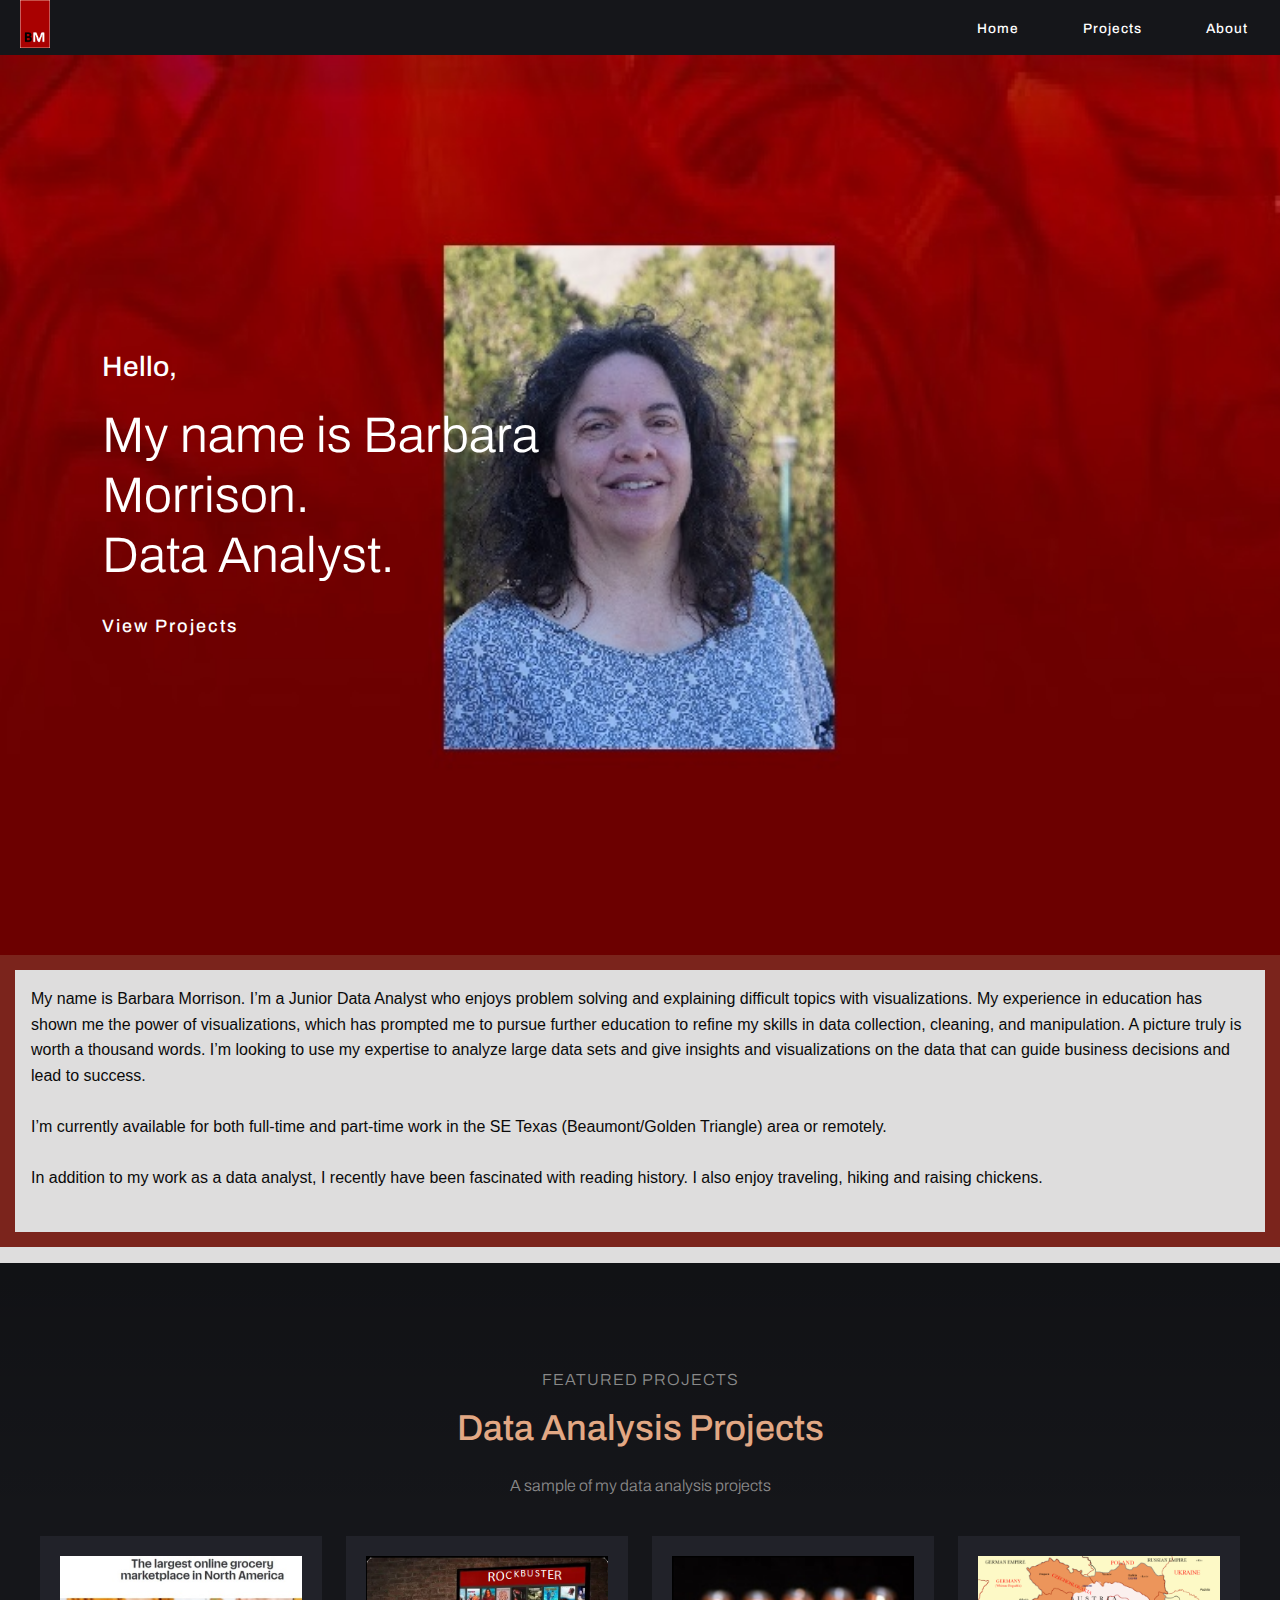
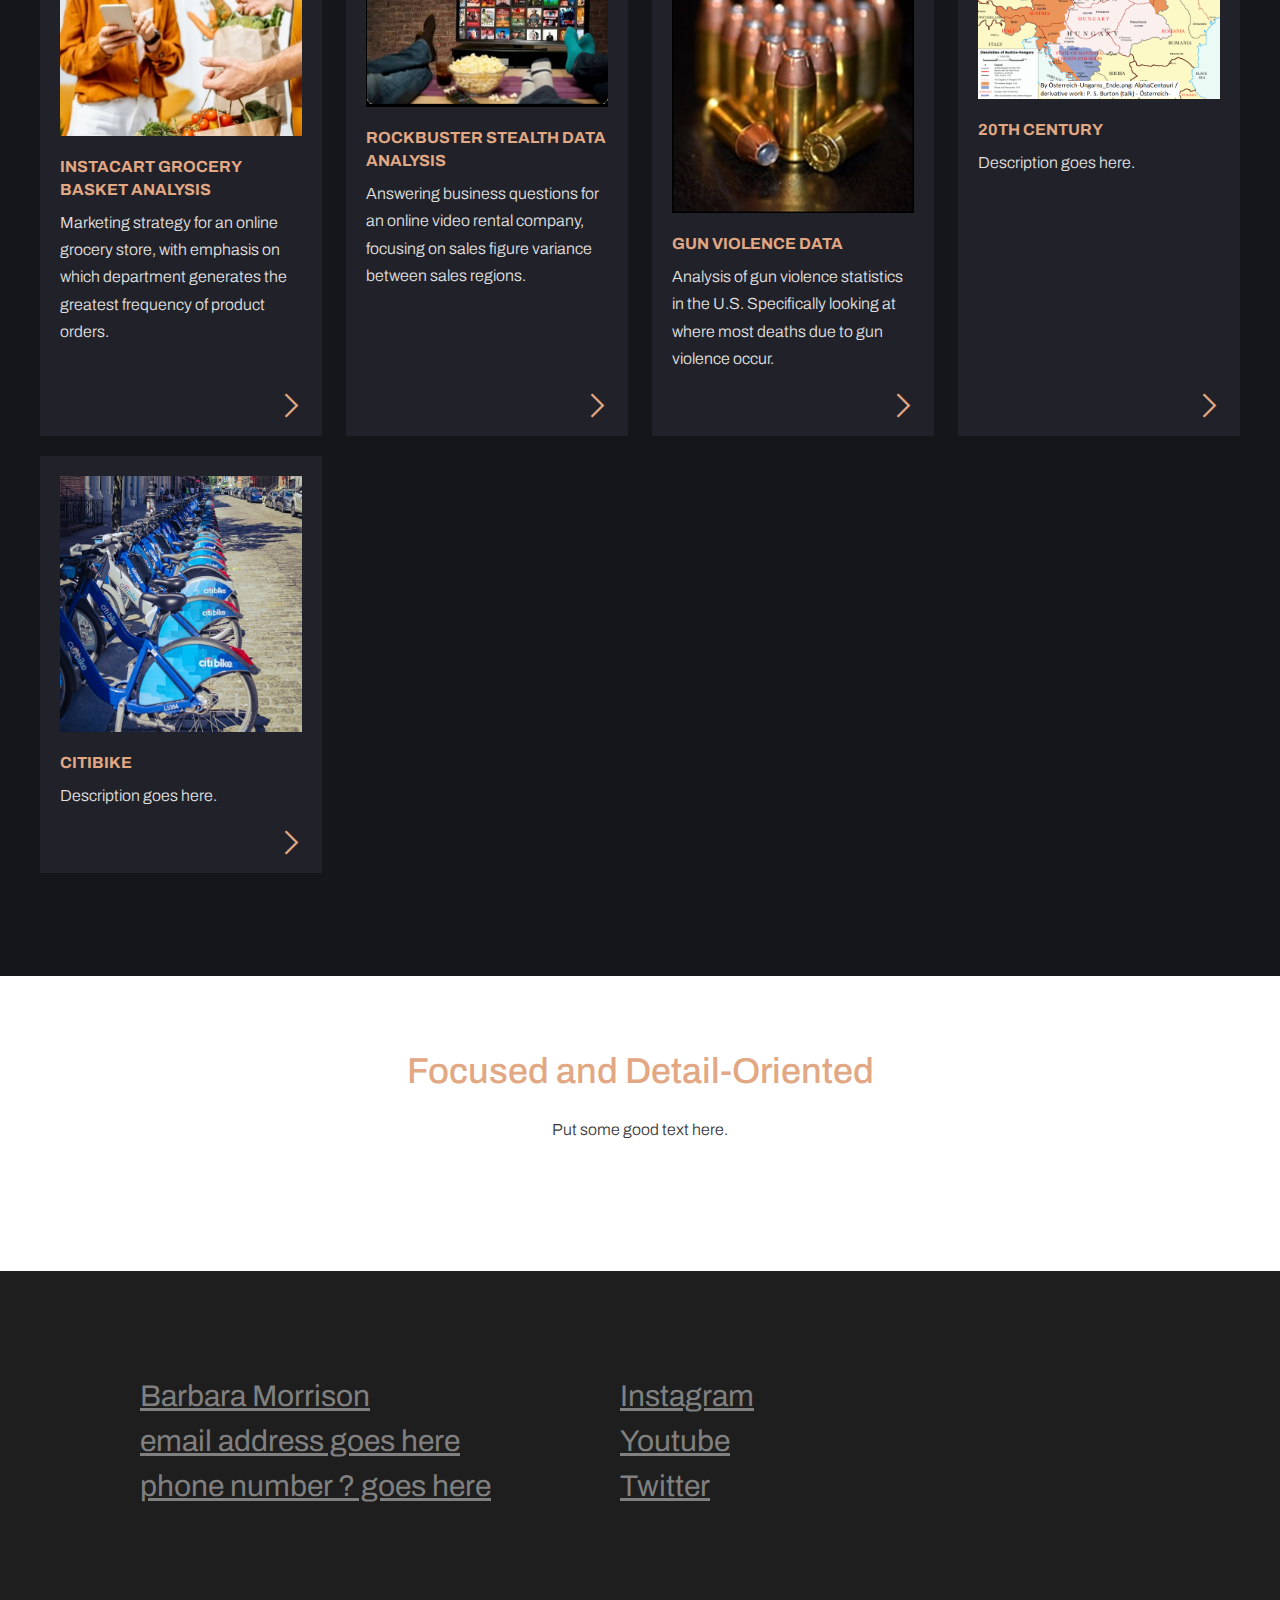
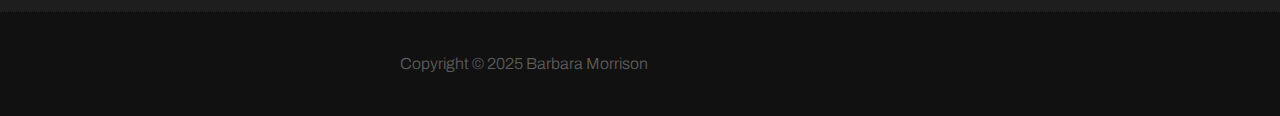
==== commit 0c2dd29e: "Add files via upload" ====
--- a/index.html
+++ b/index.html
@@ -47,7 +47,7 @@
       </div>
     </div>
   </div>
-  <p><body style="background-color:#DEDDDD;">
+  <p style="border-width:15px; border-style:solid; border-color:#7b241c; padding: 1em;"><body style="background-color:#DEDDDD;">
 My name is Barbara Morrison. I’m a Junior Data Analyst who enjoys problem solving and explaining difficult topics with visualizations. 
   My experience in education has shown me the power of visualizations, which has prompted me to pursue further education to refine my skills 
   in data collection, cleaning, and manipulation. A picture truly is worth a thousand words. I’m looking to use my expertise to analyze large 
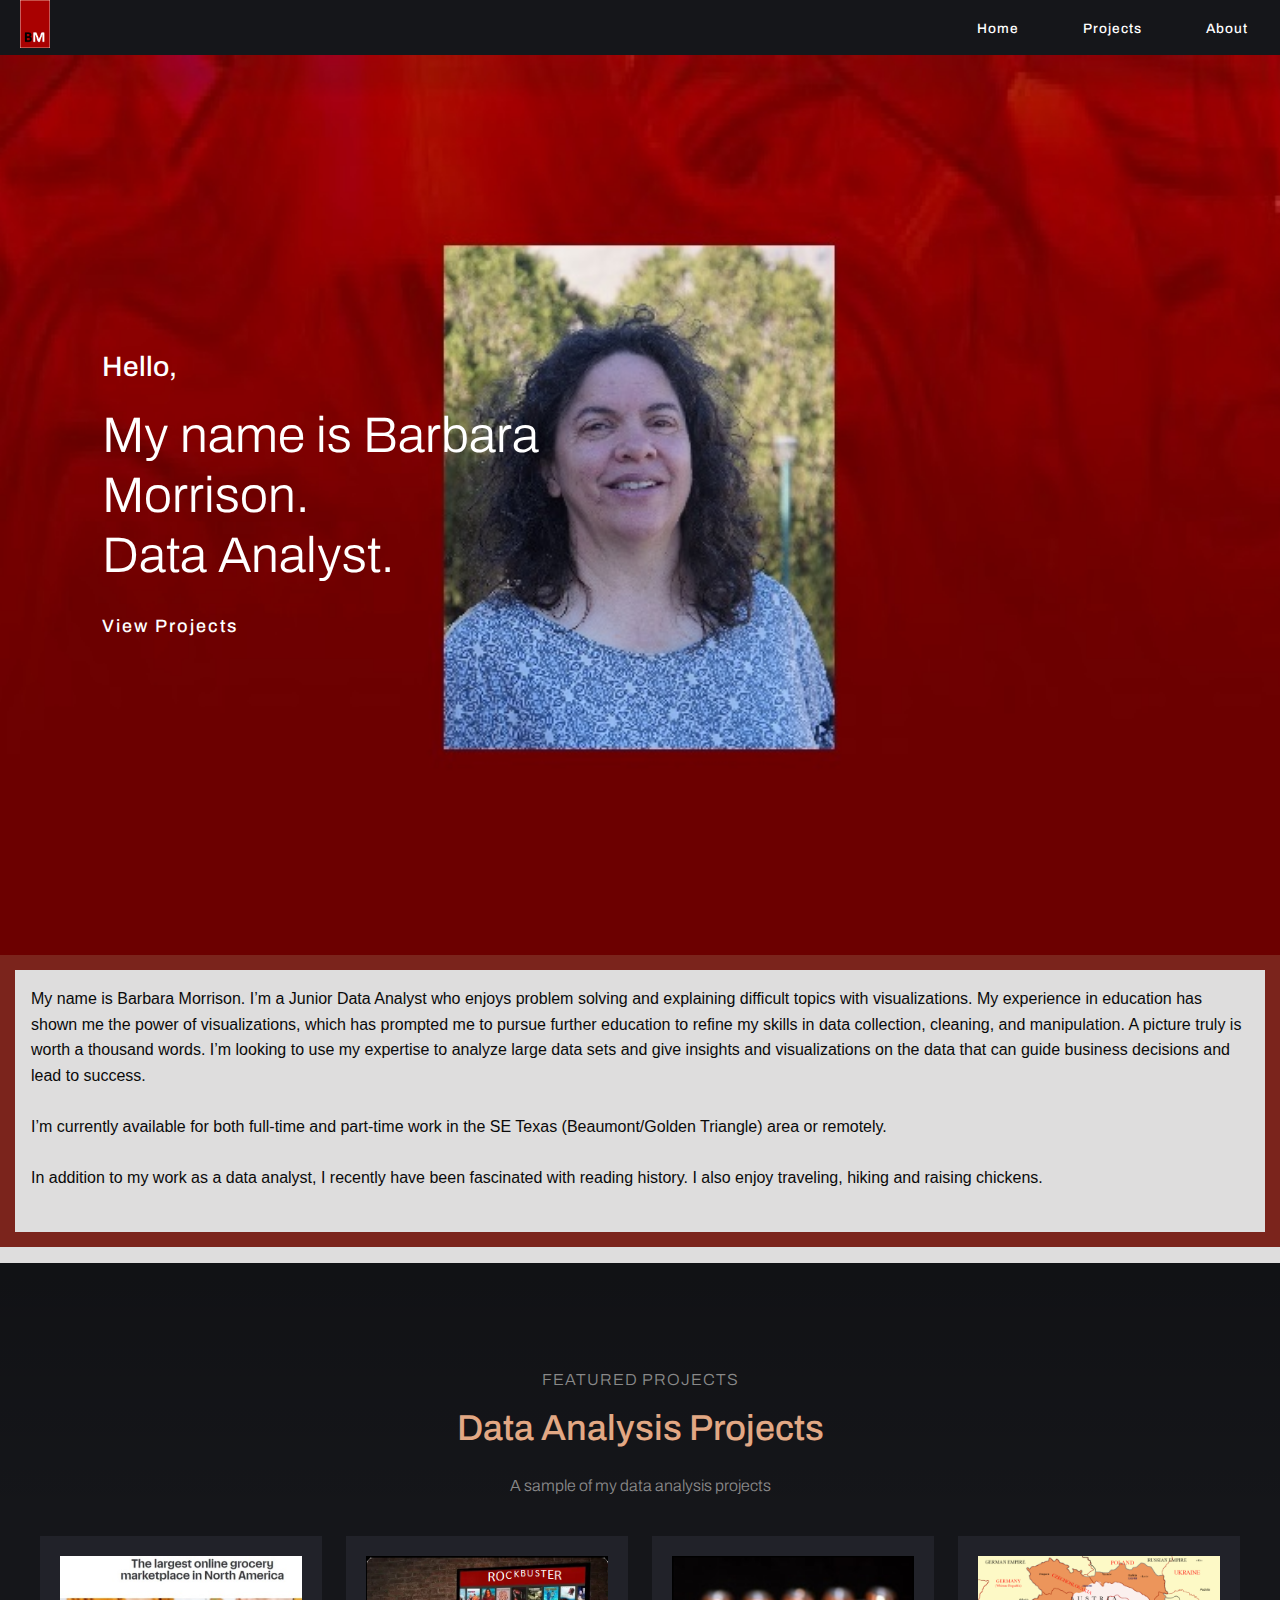
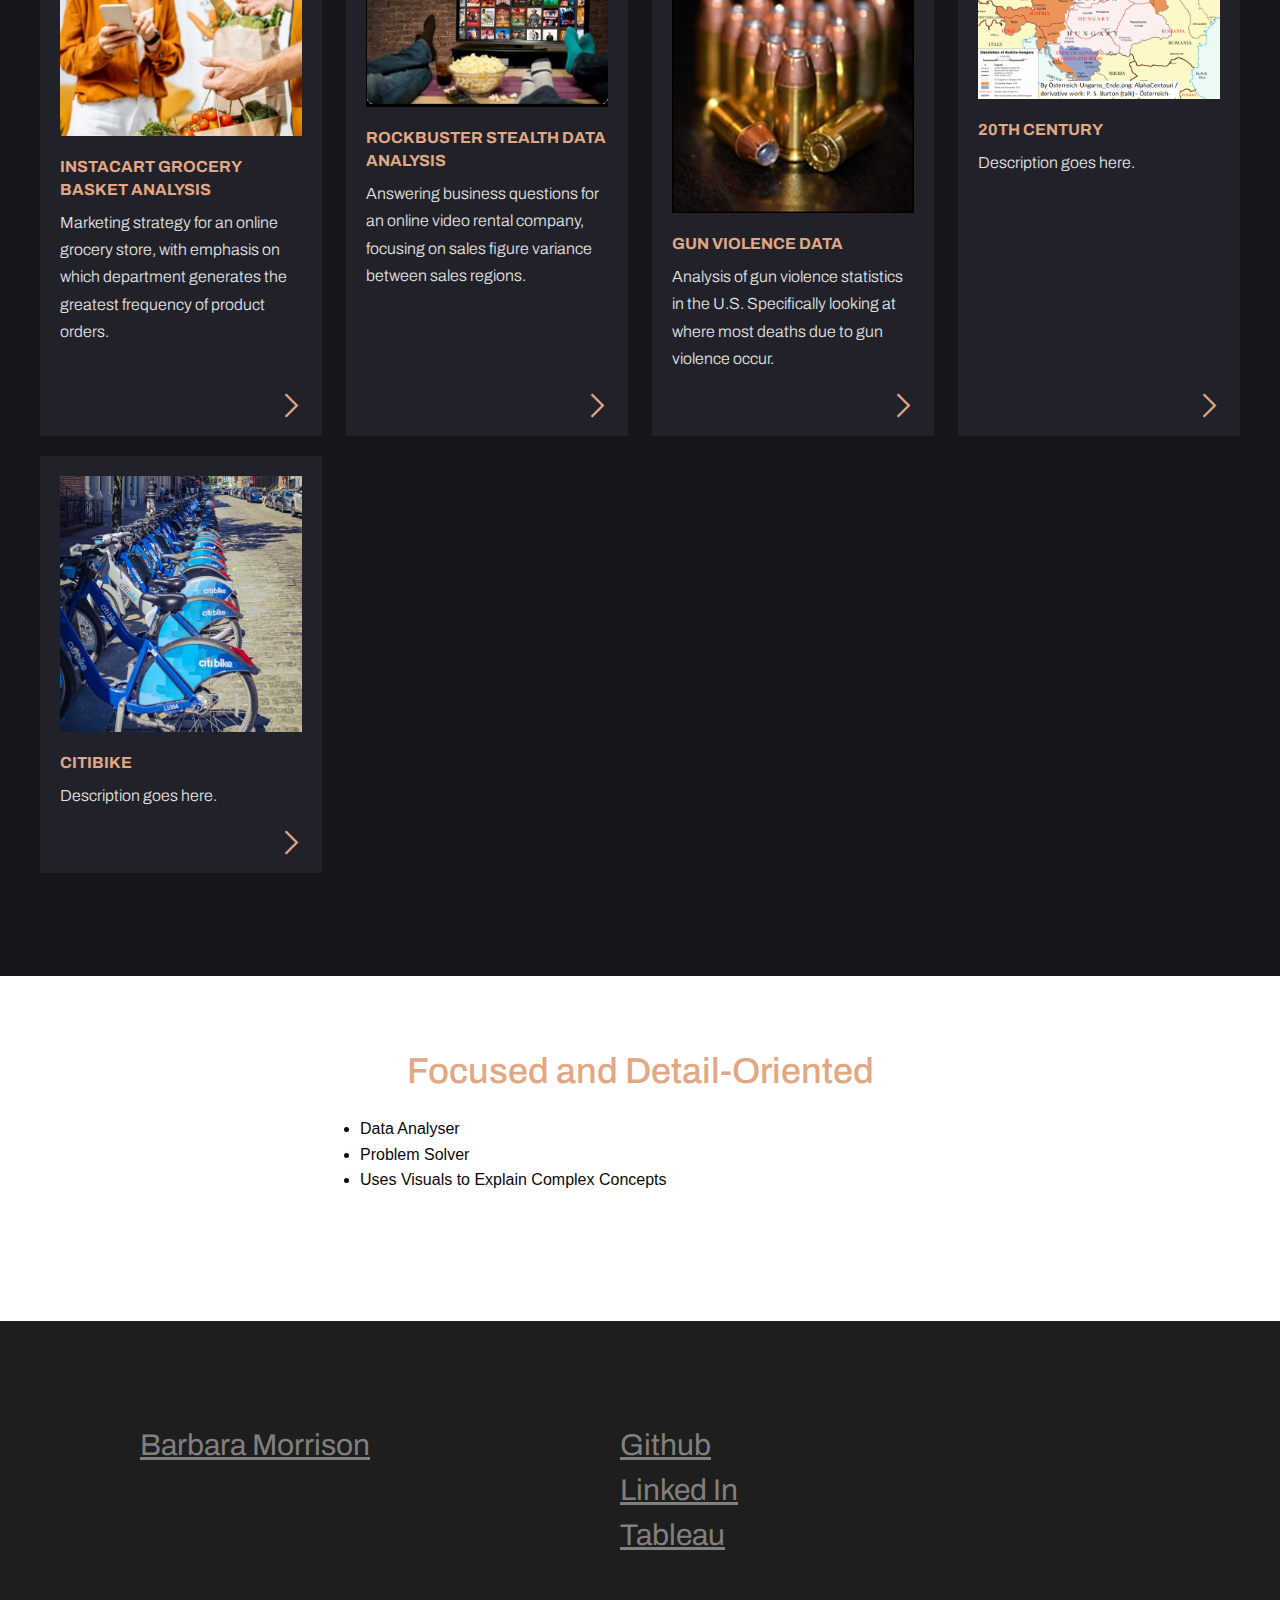
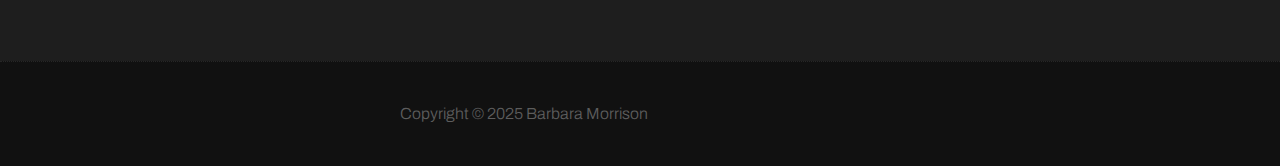
==== commit 5c406f1e: "Add files via upload" ====
--- a/index.html
+++ b/index.html
@@ -121,48 +121,27 @@
   <div class="surrounding-padding-col sample-20 container">
     <div class="container six-hundred-centered-cont">
       <h2 class="centered">Focused and Detail-Oriented</h2>
-      <p class="paragraph centered">Put some good text here.</p>
+      <p class="paragraph centered"><ul>
+        <li>Data Analyser</li>
+        <li>Problem Solver</li>
+        <li>Uses Visuals to Explain Complex Concepts</li>
+</ul></p>
     </div>
 	
     <div class="container sample-20-content-cont">
     </div>
   </div>
- <!--  <div class="container sample-11 columbus-bike">
-    <div class="container sample-11-left-col">
-      <div class="container sample-11-content-cont">
-        <h2 class="heading-dark-section">It's all about your frame of mind</h2>
-        <div class="container sample-11-feature-cont">
-          <h4 class="light">The design</h4>
-          <p class="paragraph light">Paragraph has been the industry's standard dummy text ever since the 1500s.</p>
-        </div>
-        <div class="container sample-11-feature-cont">
-          <h4 class="light">Columbus steel</h4>
-          <p class="paragraph light">When an unknown printer took a galley of type and scrambled it to make a type specimen book. It has survived not only five.</p>
-        </div>
-        <div class="container sample-11-feature-cont">
-          <h4 class="light">Carefully manufactured</h4>
-          <p class="paragraph light">Type and scrambled it to make a type specimen book. It has survived not only five centuries, but also the leap.</p>
-        </div>
-        <div class="container sample-11-feature-cont">
-          <h4 class="light">Rock-solid</h4>
-          <p class="paragraph light">It has survived not only five centuries, but also the leap into electronic typesetting, remaining essentially unchanged.</p>
-        </div>
-      </div>
-    </div>
-  </div> -->
   
   <!-- Footer -->
   <div class="surrounding-padding-col footer-contact-info container">
     <div class="container one-thousand-centered-cont sample-47-content-cont">
       <div class="container footer-contact-info-cont">
-        <a class="link-text footer-contact-info" href="#">Barbara Morrison<br></a>
-        <a class="link-text footer-contact-info" href="#">email address goes here<br></a>
-        <a class="link-text footer-contact-info" href="#">phone number ? goes here</a>
+        <a class="link-text footer-contact-info" href="contact.html">Barbara Morrison<br></a>
       </div>
       <div class="container footer-contact-info-cont">
-        <a class="link-text footer-contact-info" href="#">Instagram<br></a>
-        <a class="link-text footer-contact-info" href="#">Youtube</a>
-        <a class="link-text footer-contact-info" href="#">Twitter</a>
+        <a class="link-text footer-contact-info" href="https://github.com/algebragirl" target="_blank">Github<br></a>
+        <a class="link-text footer-contact-info" href="https://www.linkedin.com/in/algebragirl" target="_blank">Linked In</a>
+        <a class="link-text footer-contact-info" href="https://public.tableau.com/app/profile/barbara.morrison/vizzes" target="_blank">Tableau</a>
       </div>
     </div>
   </div>
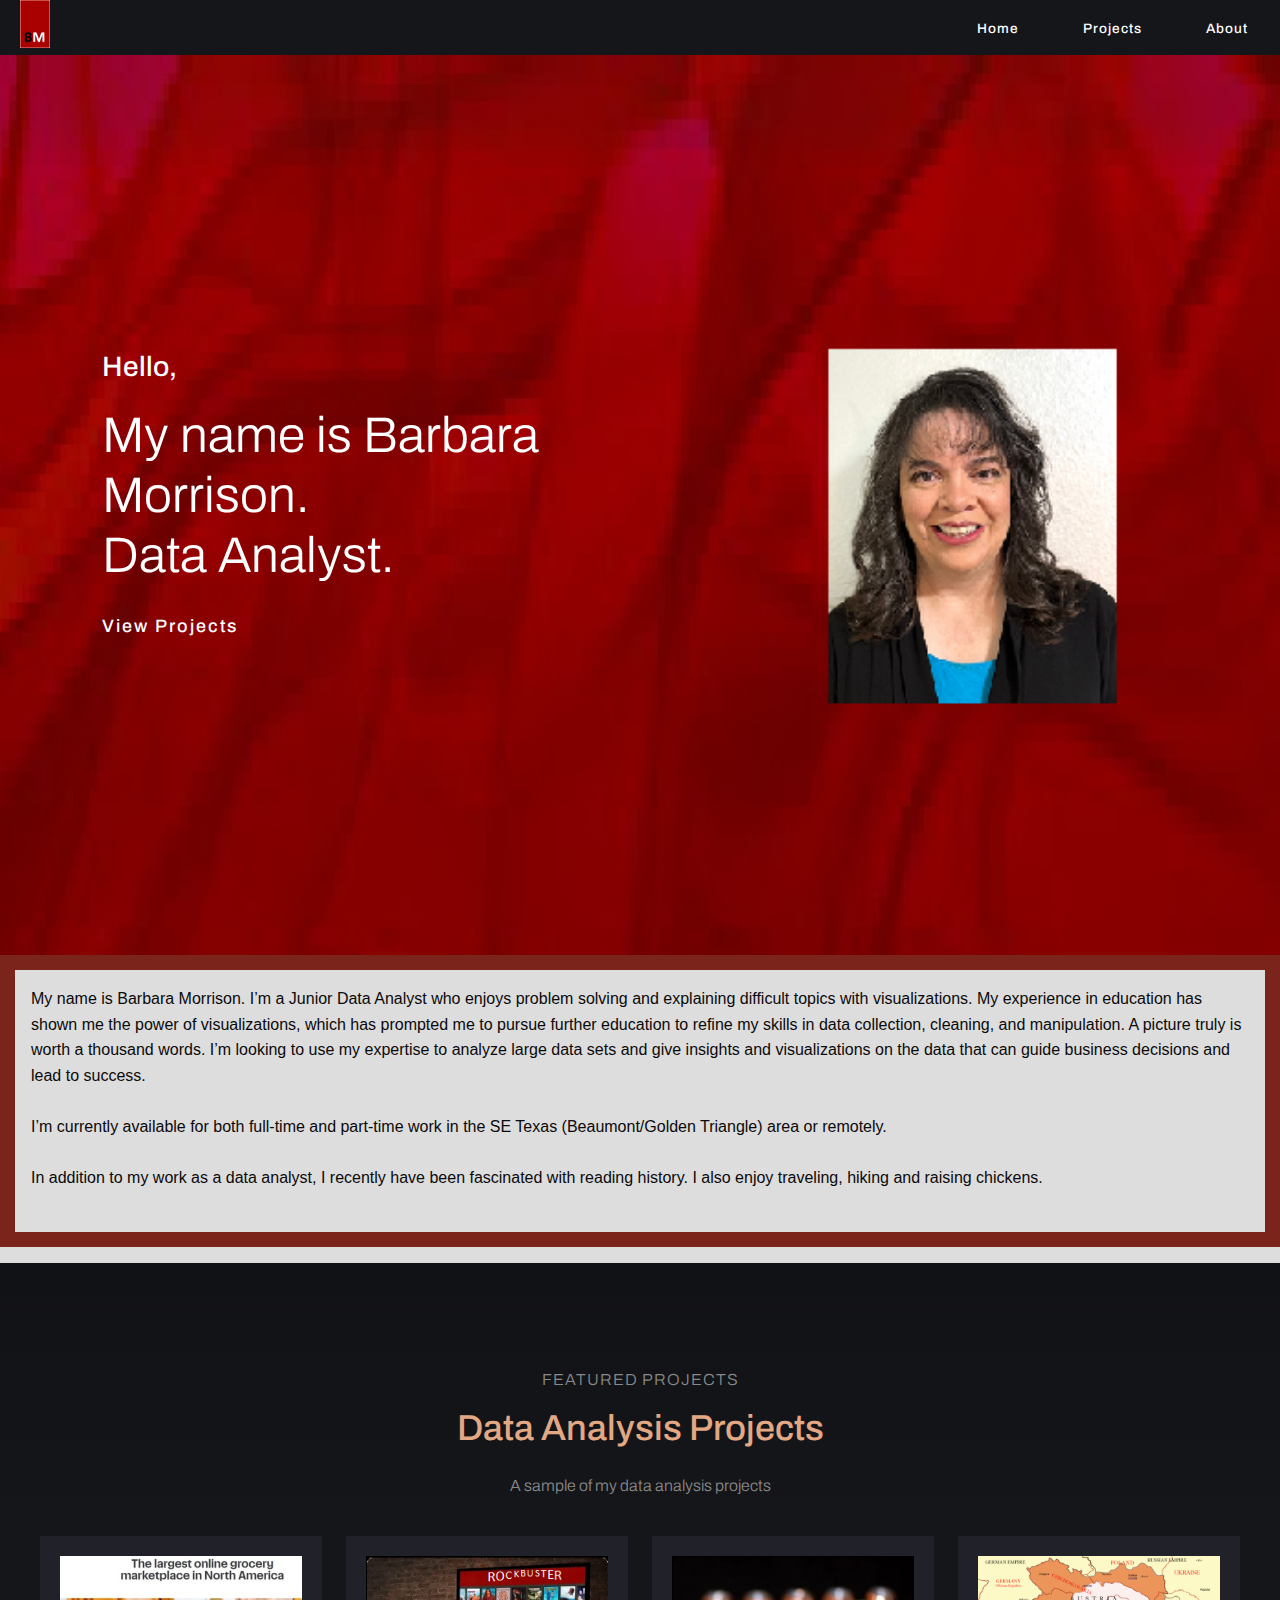
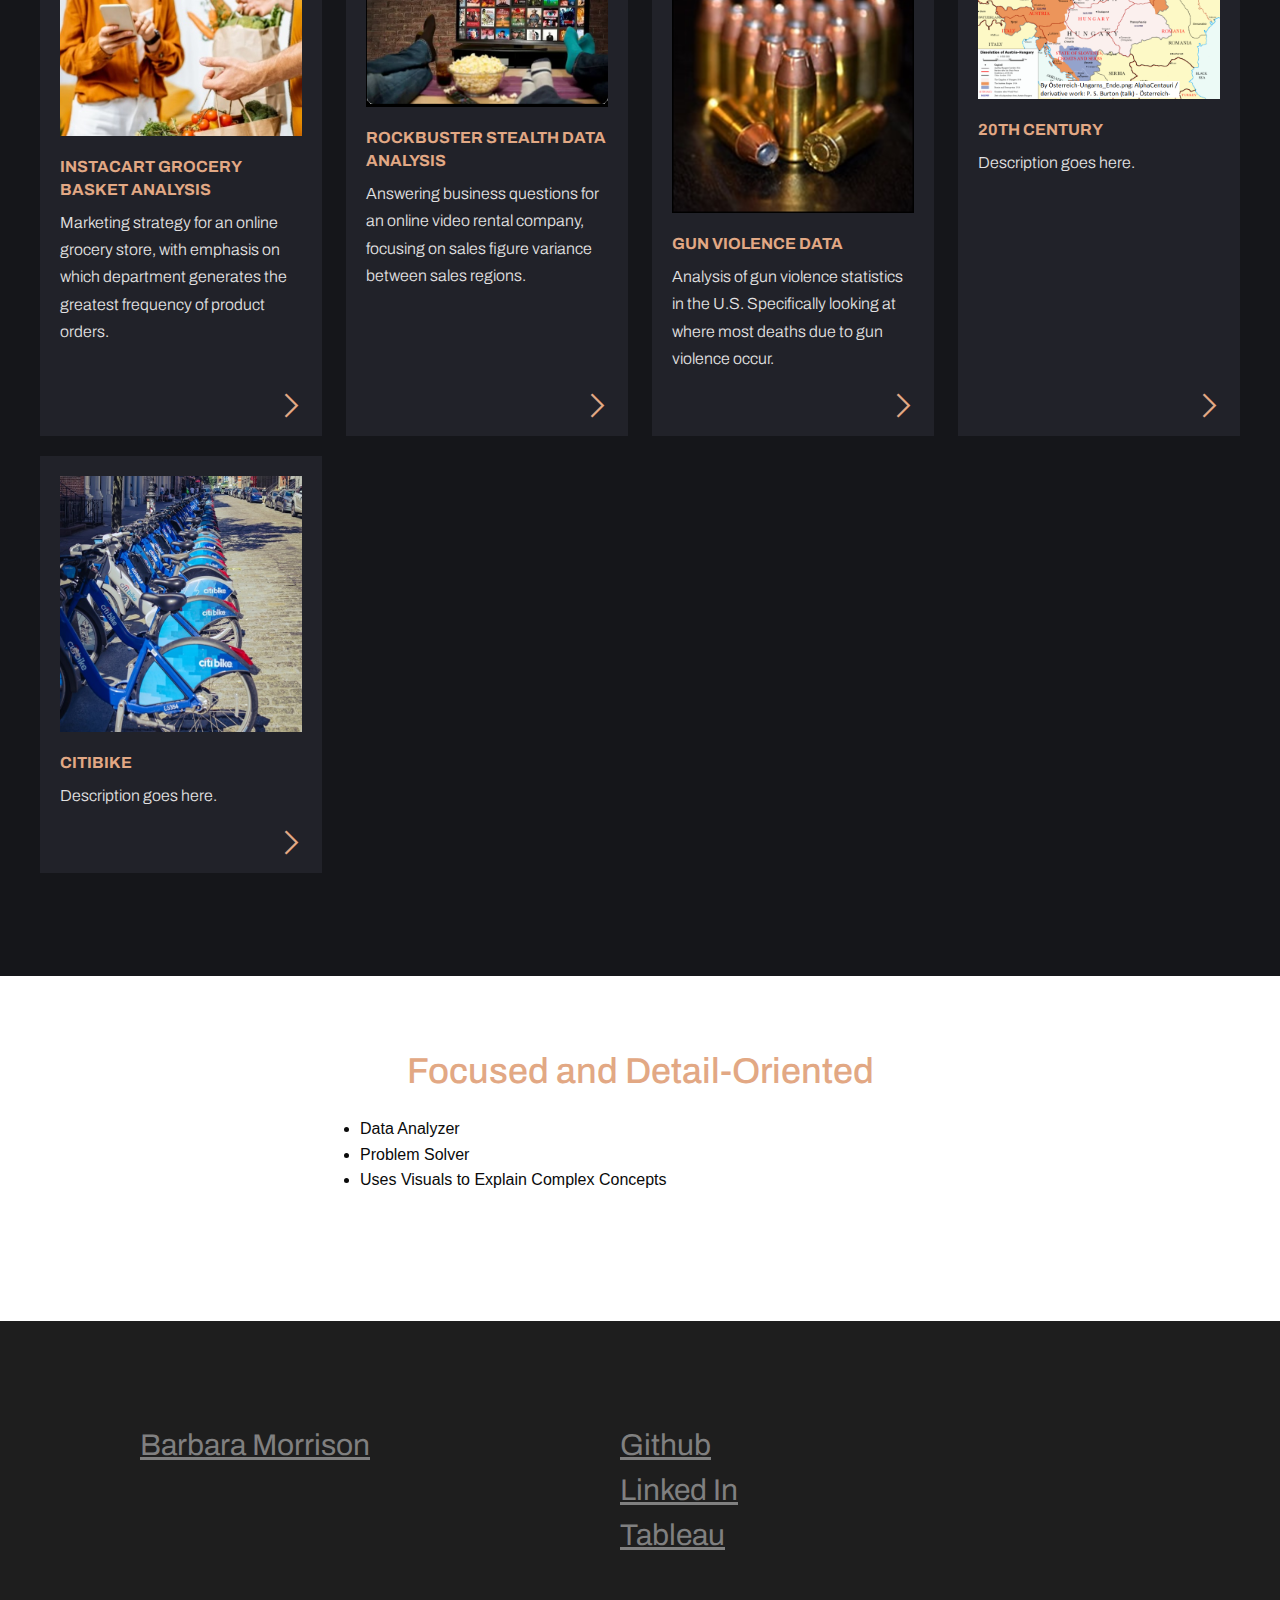
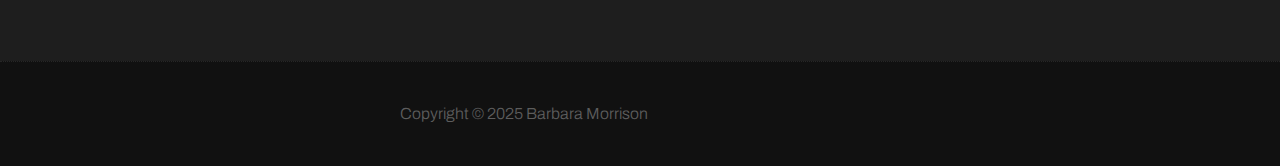
==== commit 8411aa97: "Add files via upload" ====
--- a/index.html
+++ b/index.html
@@ -122,7 +122,7 @@
     <div class="container six-hundred-centered-cont">
       <h2 class="centered">Focused and Detail-Oriented</h2>
       <p class="paragraph centered"><ul>
-        <li>Data Analyser</li>
+        <li>Data Analyzer</li>
         <li>Problem Solver</li>
         <li>Uses Visuals to Explain Complex Concepts</li>
 </ul></p>
@@ -145,6 +145,7 @@
       </div>
     </div>
   </div>
+  
   <div class="surrounding-padding-col-low footer-copyright container">
     <div class="container one-thousand-centered-cont">
       <p class="paragraph footer-copyright-text">Copyright © 2025 Barbara Morrison</p>
--- a/css/main.css
+++ b/css/main.css
@@ -865,7 +865,7 @@
           flex-direction: row;
   height: 100vh;
   background-color: #070707;
-  background-image: url('../images/header-w-headshot.jpg');
+  background-image: url('../images/header-w-headshot.png');
   background-attachment: scroll;
   background-position: center bottom;
   background-clip: border-box;
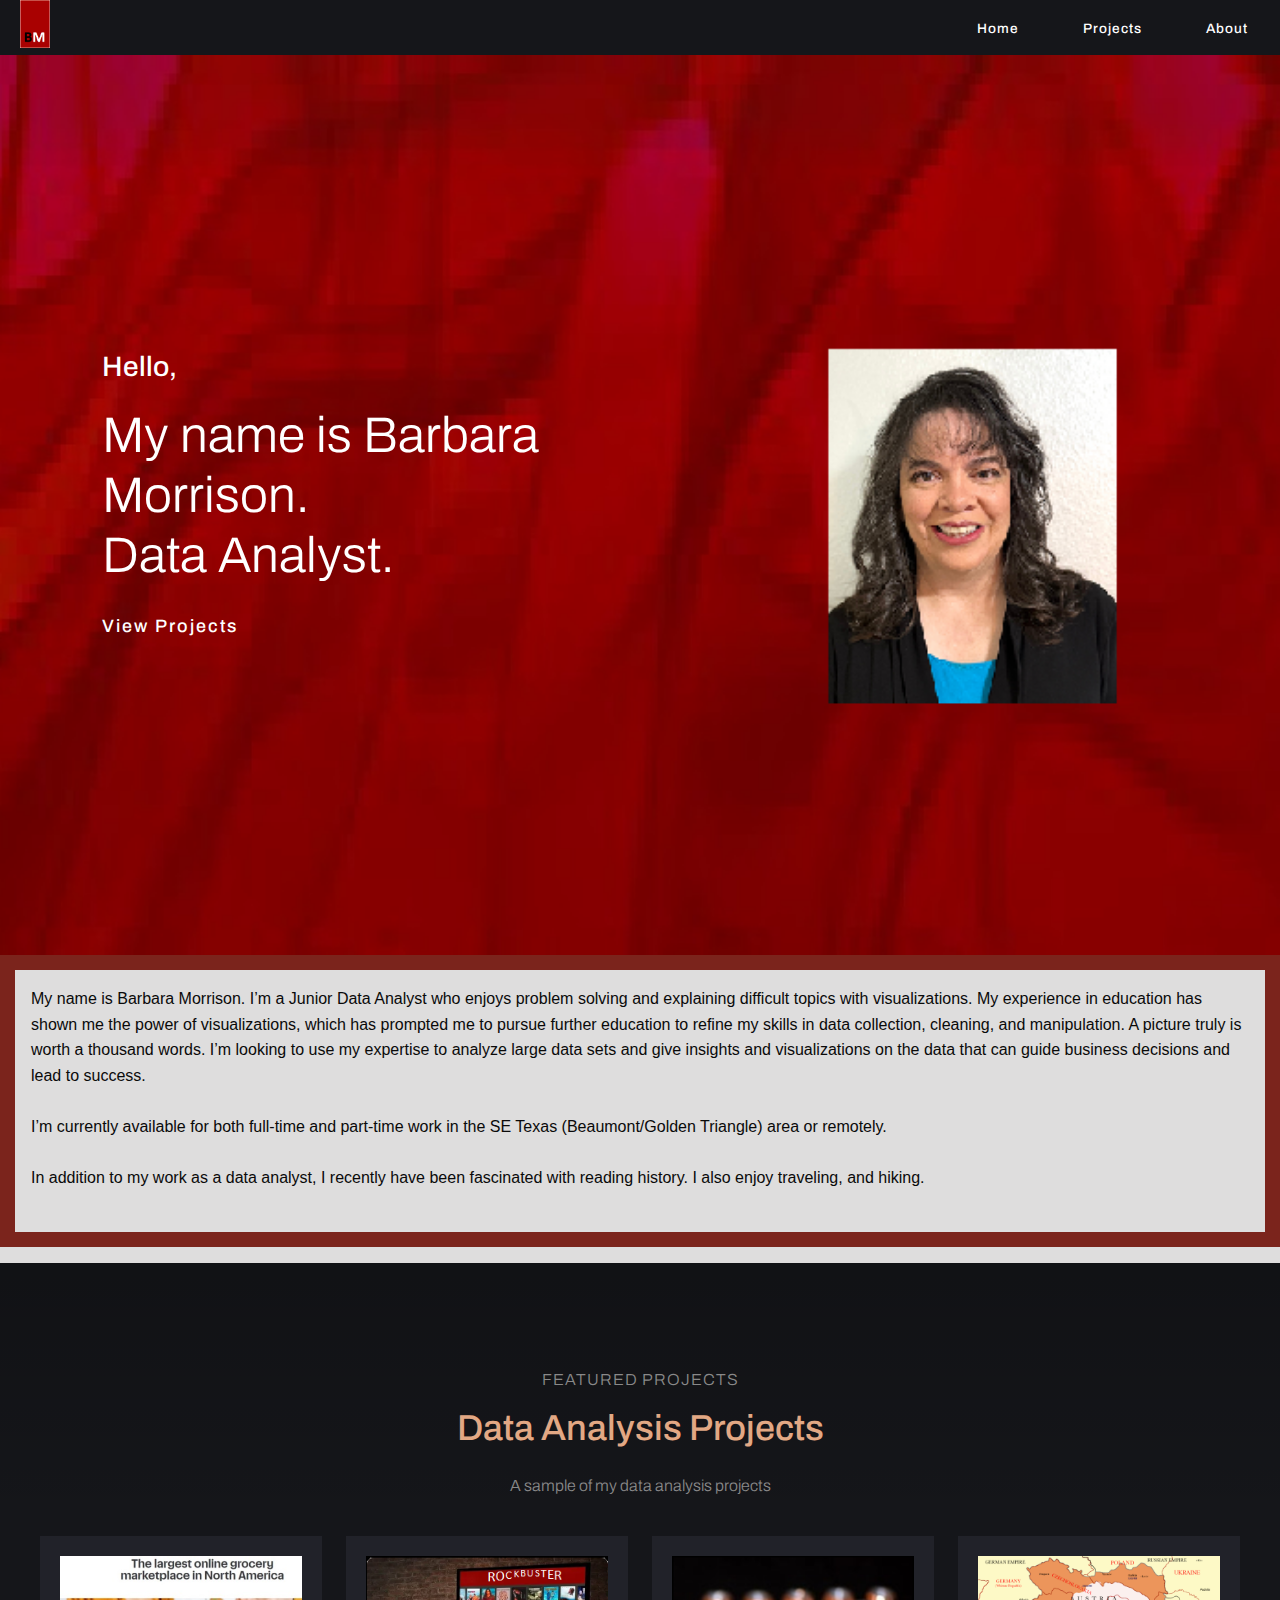
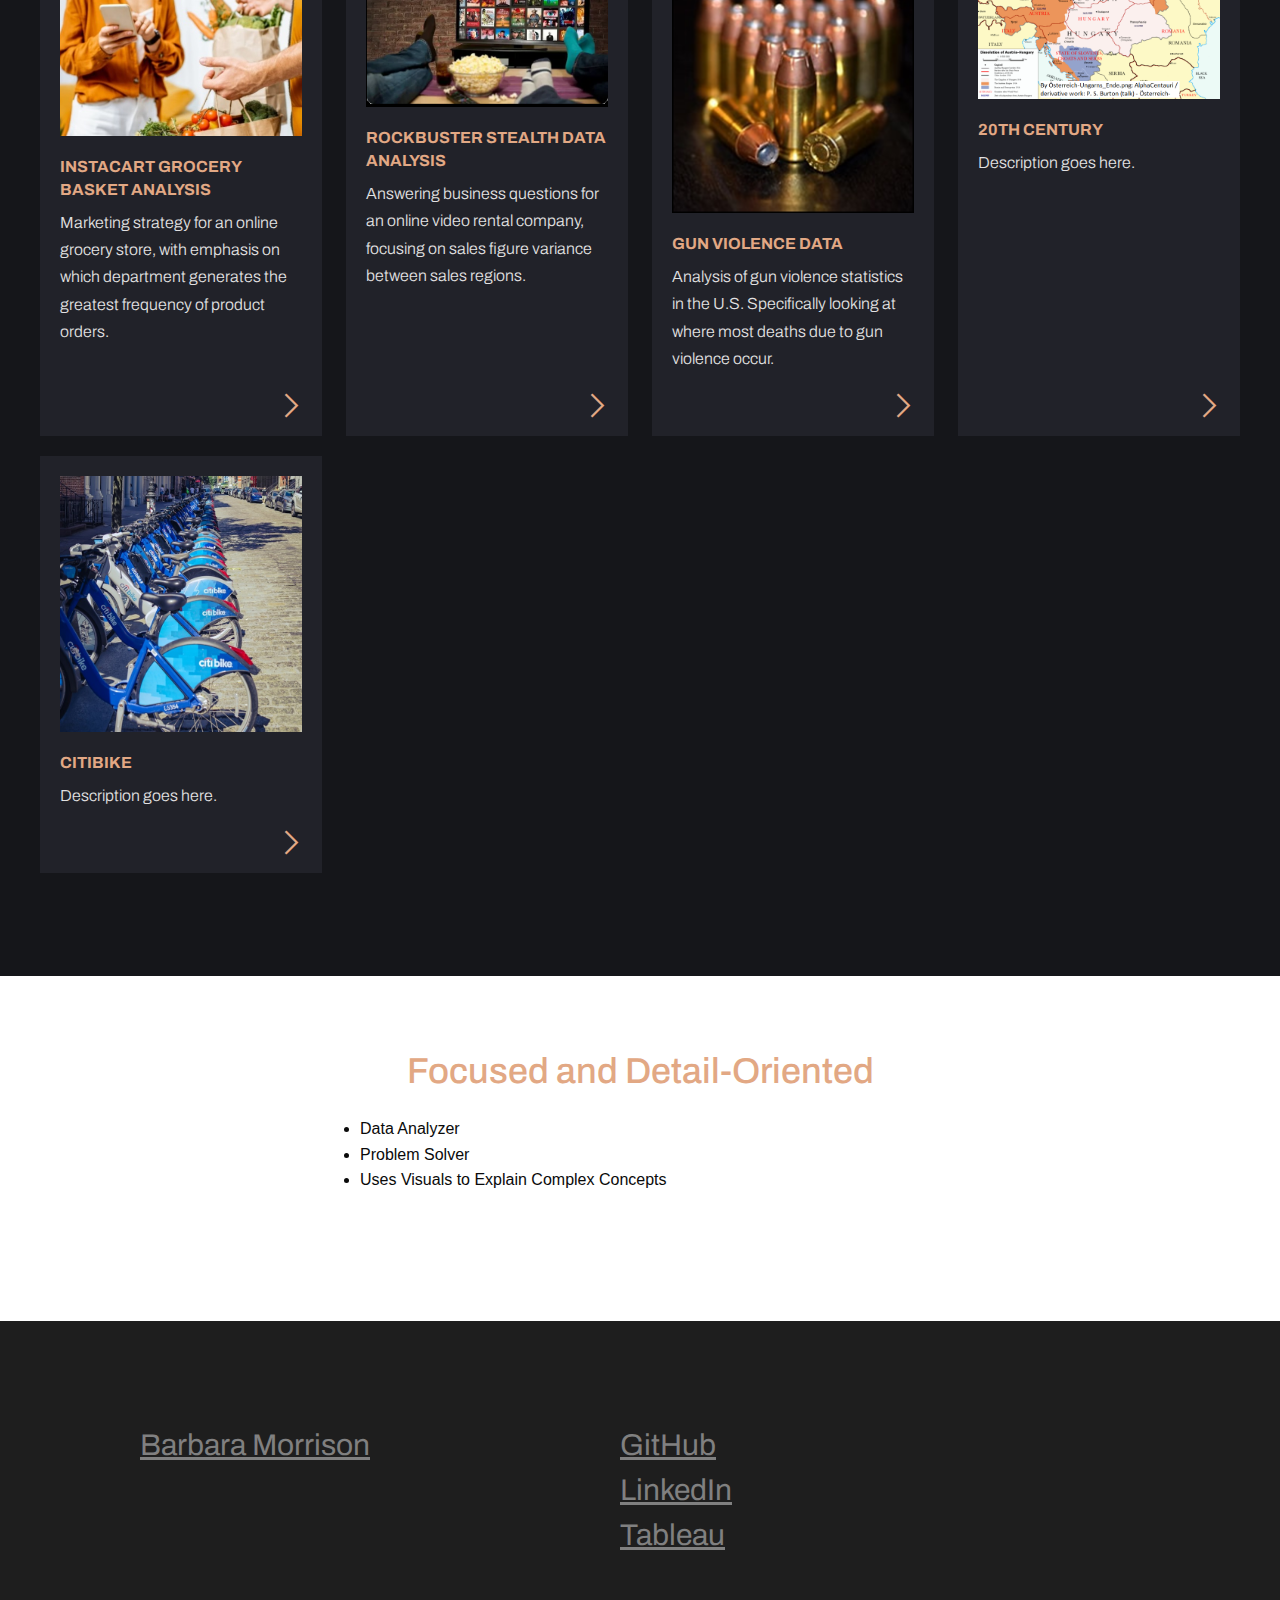
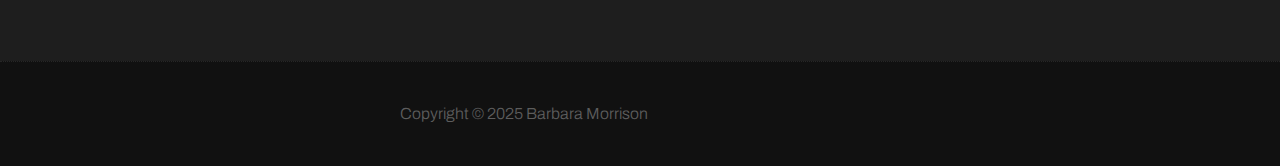
==== commit 24dad663: "Add files via upload" ====
--- a/index.html
+++ b/index.html
@@ -55,7 +55,7 @@
 
   I’m currently available for both full-time and part-time work in the SE Texas (Beaumont/Golden Triangle) area or remotely. <br><br>
 
-  In addition to my work as a data analyst, I recently have been fascinated with reading history. I also enjoy traveling, hiking and raising chickens.<br><br>
+  In addition to my work as a data analyst, I recently have been fascinated with reading history. I also enjoy traveling, and hiking.<br><br>
   </body></p>
   <div class="container surrounding-padding-col-1 featured-projects" id="featured-projects">
     <div class="container six-hundred-centered-cont">
@@ -139,8 +139,8 @@
         <a class="link-text footer-contact-info" href="contact.html">Barbara Morrison<br></a>
       </div>
       <div class="container footer-contact-info-cont">
-        <a class="link-text footer-contact-info" href="https://github.com/algebragirl" target="_blank">Github<br></a>
-        <a class="link-text footer-contact-info" href="https://www.linkedin.com/in/algebragirl" target="_blank">Linked In</a>
+        <a class="link-text footer-contact-info" href="https://github.com/algebragirl" target="_blank">GitHub<br></a>
+        <a class="link-text footer-contact-info" href="https://www.linkedin.com/in/algebragirl" target="_blank">LinkedIn</a>
         <a class="link-text footer-contact-info" href="https://public.tableau.com/app/profile/barbara.morrison/vizzes" target="_blank">Tableau</a>
       </div>
     </div>
